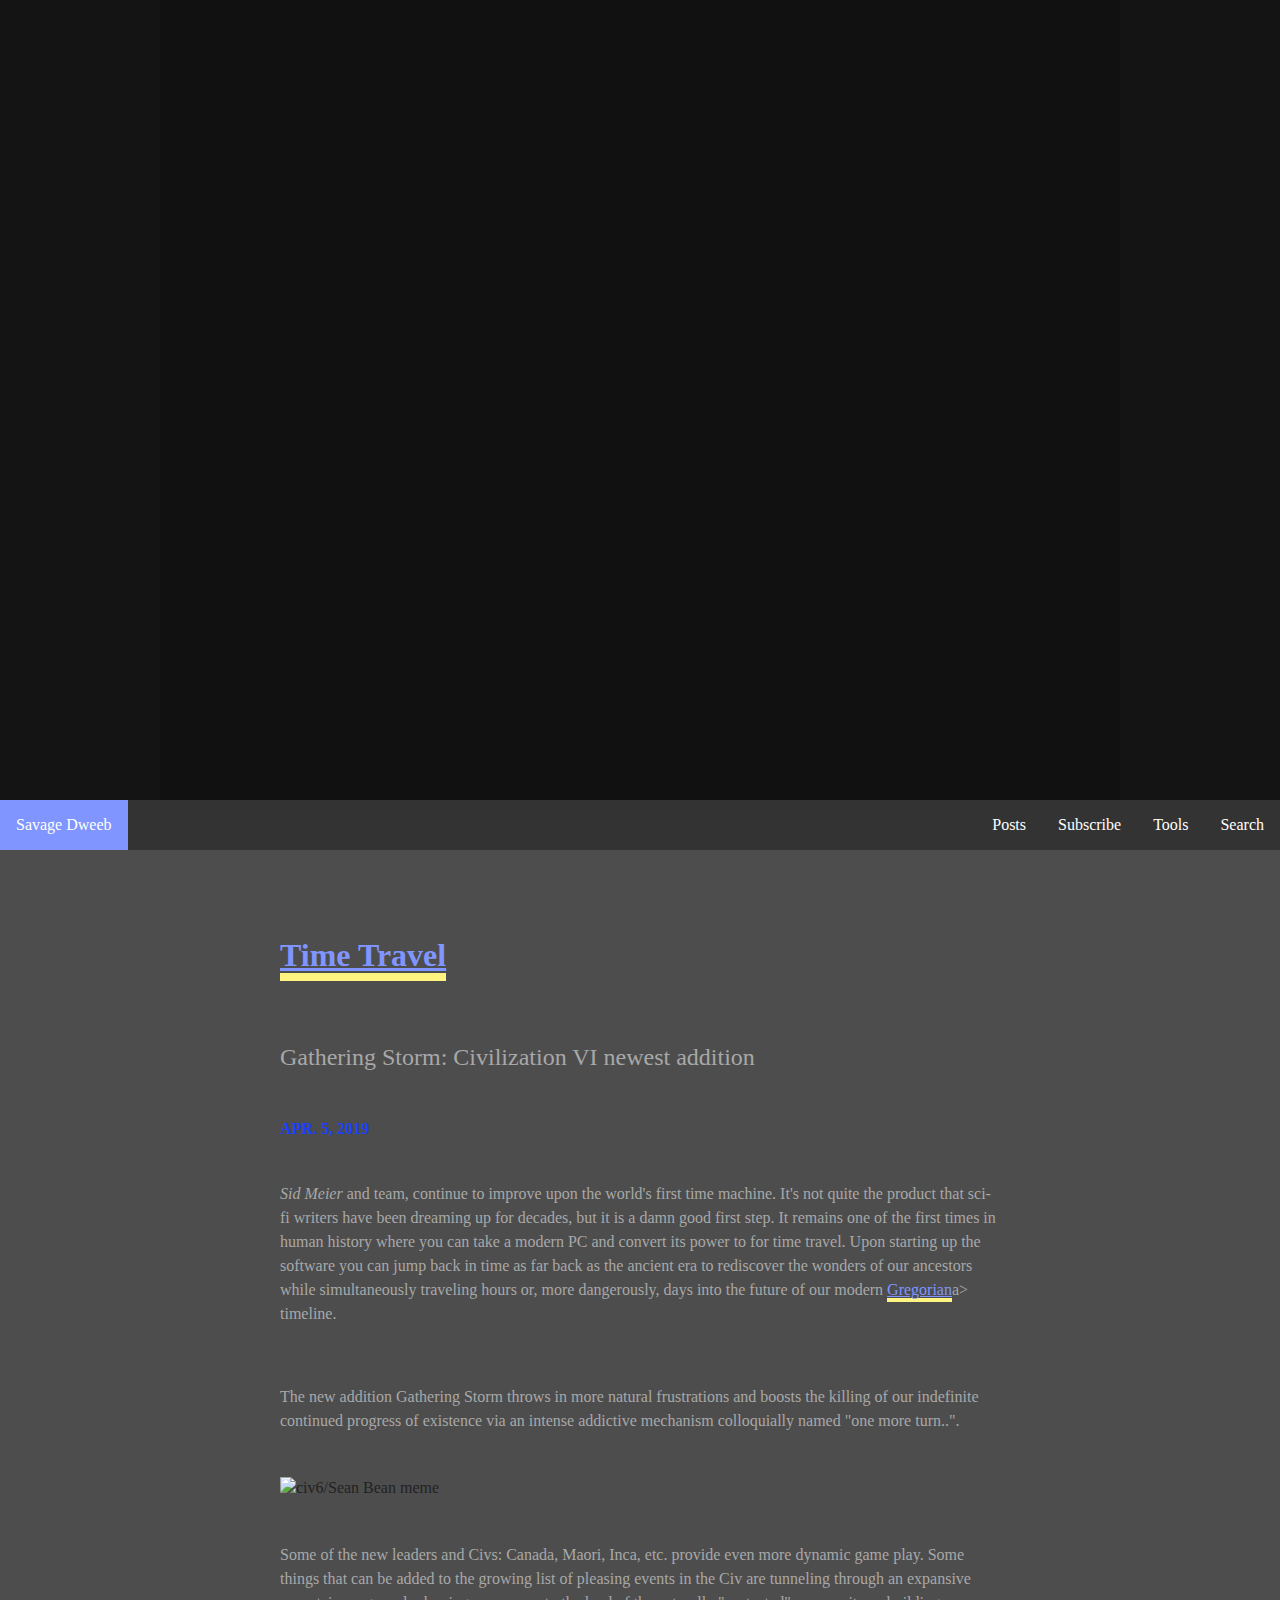
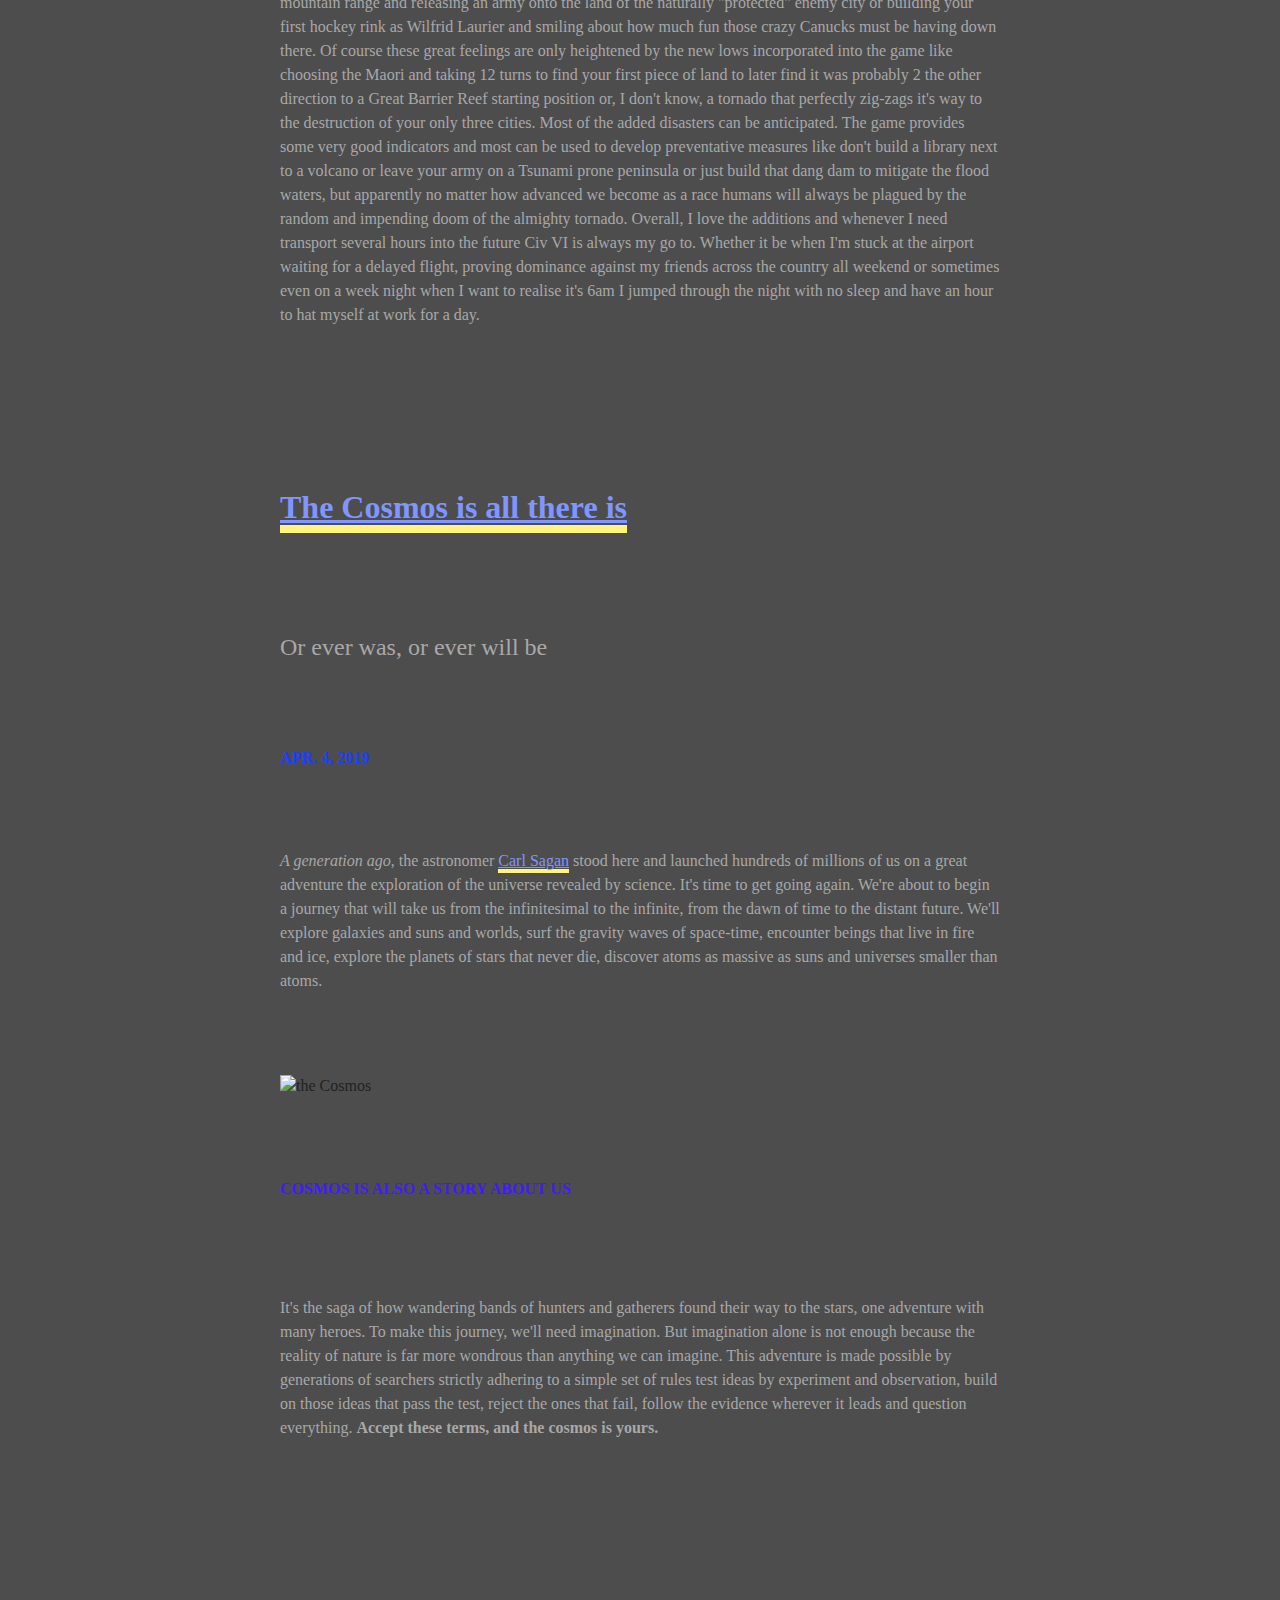
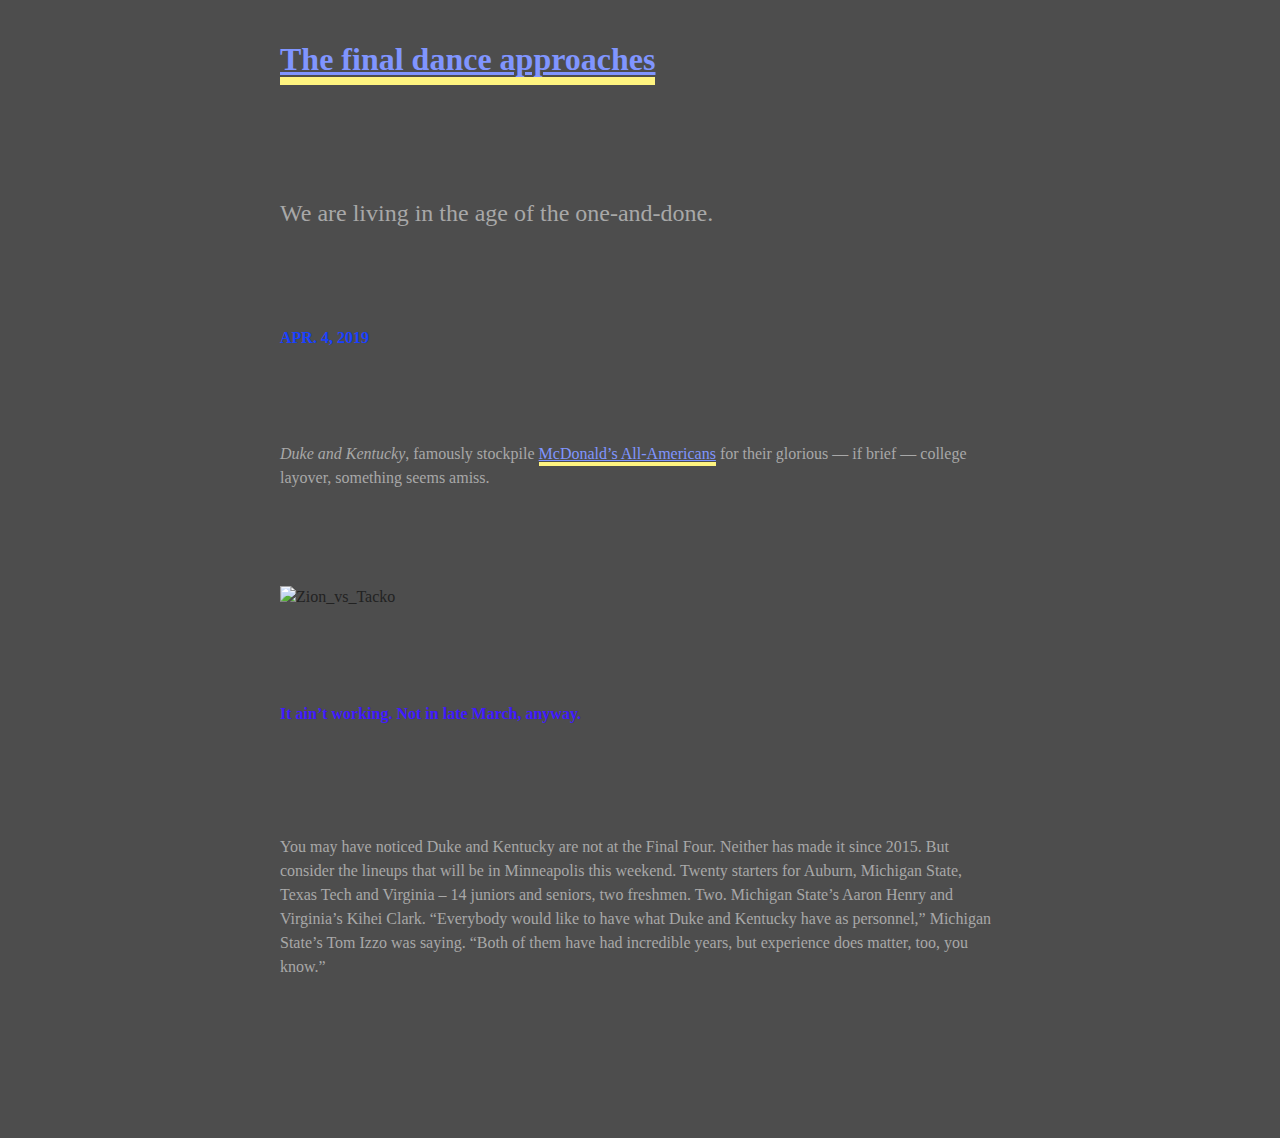
==== index.html @ dc1b2019 "configured the subscribe page a bit" ====
<!doctype html>
<html class="no-js" lang="">

<head>
  <meta charset="utf-8">
  <title>Savage Dweeb</title>
  <meta name="description" content="">
  <meta name="viewport" content="width=device-width, initial-scale=1">

  <link rel="manifest" href="site.webmanifest">
  <link rel="apple-touch-icon" href="icon.png">
  <!-- Place favicon.ico in the root directory -->
  <link rel="stylesheet" href="css/normalize.css">
  <link rel="stylesheet" href="css/main.css">


  <meta name="theme-color" content="#fafafa">
  <!-- first css grid: could later be converted to stylesheet reference -->
</head>

<body>

<div class="header">
  <!-- header image is in here -->
</div>

<div id="navbar">
  <ul>
    <li><a class="active" href="http://localhost:63342/blog/index.html?_ijt=lnn68el8rse6l0i8oo9ku7rfv8">Savage Dweeb</a></li>
    <li style="float:right" class="dropdown">
      <a href="javascript:void(0)" class="dropbtn">Search</a>
      <div class="dropdown-content">
        <label>
          <input type="text" placeholder="Search..">
        </label>
      </div>
    </li>
    <li style="float:right"><a href="http://localhost:63342/blog/404.html?_ijt=2ihmbt1nt3hv8ilvk5qpobf54l">Tools</a></li>
    <li style="float:right"><a href="http://localhost:63342/blog/subscribe.html?_ijt=du61jpvh3gceojvkk5544ej7e8">Subscribe</a></li>
    <li style="float:right" class="dropdown">
      <a href="javascript:void(0)" class="dropbtn">Posts</a>
      <div class="dropdown-content">
        <a href="http://localhost:63342/blog/index.html?_ijt=lnn68el8rse6l0i8oo9ku7rfv8 #gathering-storm">Time Travel</a>
        <a href="http://localhost:63342/blog/index.html?_ijt=lnn68el8rse6l0i8oo9ku7rfv8 #the-cosmos">The Cosmos</a>
        <a href="http://localhost:63342/blog/index.html?_ijt=lnn68el8rse6l0i8oo9ku7rfv8 #the-dance">The Dance</a>
      </div>
    </li>
  </ul>
</div>

  <!--[if IE]>
    <p class="browserupgrade">You are using an <strong>outdated</strong> browser. Please <a href="https://browsehappy.com/">upgrade your browser</a> to improve your experience and security.</p>
  <![endif]-->

  <!-- Add your site or application content here -->
  <!--<h1>Savage Dweeb</h1> -->
  <!-- first html grid -->

  <div class = "content">
    <article id="gathering-storm">
      <h1><a href="#gathering-storm">Time Travel</a></h1>
      <h2>Gathering Storm: Civilization VI newest addition</h2>
      <time datetime="04-05-2019">APR. 5, 2019</time>
      <p>
        <em>Sid Meier</em> and team, continue to improve upon the world's first time machine. It's not quite the product that sci-fi writers have been dreaming up for decades, but it is a damn good first step. It remains one of the first times in human history where you can take a modern PC and convert its power to for time travel. Upon starting up the software you can jump back in time as far back as the ancient era to rediscover the wonders of our ancestors while simultaneously traveling hours or, more dangerously, days into the future of our modern <a href="https://en.wikipedia.org/wiki/Gregorian_calendar">Gregorian</a>a> timeline.
      </p>
      <br>
      <p>
        The new addition Gathering Storm throws in more natural frustrations and boosts the killing of our indefinite continued progress of existence via an intense addictive mechanism colloquially named "one more turn..".
      </p>
      <img class="size-3" src="img/civ-6.png" alt="civ6/Sean Bean meme">
      <p>
        Some of the new leaders and Civs: Canada, Maori, Inca, etc. provide even more dynamic game play. Some things that can be added to the growing list of pleasing events in the Civ are tunneling through an expansive mountain range and releasing an army onto the land of the naturally "protected" enemy city or building your first hockey rink as Wilfrid Laurier and smiling about how much fun those crazy Canucks must be having down there. Of course these great feelings are only heightened by the new lows incorporated into the game like choosing the Maori and taking 12 turns to find your first piece of land to later find it was probably 2 the other direction to a Great Barrier Reef starting position or, I don't know, a tornado that perfectly zig-zags it's way to the destruction of your only three cities. Most of the added disasters can be anticipated. The game provides some very good indicators and most can be used to develop preventative measures like don't build a library next to a volcano or leave your army on a Tsunami prone peninsula or just build that dang dam  to mitigate the flood waters, but apparently no matter how advanced we become as a race humans will always be plagued by the random and impending doom of the almighty tornado. Overall, I love the additions and whenever I need transport several hours into the future Civ VI is always my go to. Whether it be when I'm stuck at the airport waiting for a delayed flight, proving dominance against my friends across the country all weekend or sometimes even on a week night when I want to realise it's 6am I jumped through the night with no sleep and have an hour to hat myself at work for a day.
      </p>
    </article>
    <article id="the-cosmos">
      <h1><a href="#the-cosmos">The Cosmos is all there is</a></h1>
      <h2>Or ever was, or ever will be</h2>
      <time datetime="04-03-2019">APR. 4, 2019</time>
      <p>
        <em>A generation ago</em>, the astronomer <a href="https://en.wikipedia.org/wiki/carl_sagan">Carl Sagan</a> stood here and launched hundreds of millions of us on a great adventure the exploration of the universe revealed by science. It's time to get going again. We're about to begin a journey that will take us from the infinitesimal to the infinite, from the dawn of time to the distant future. We'll explore galaxies and suns and worlds, surf the gravity waves of space-time, encounter beings that live in fire and ice, explore the planets of stars that never die, discover atoms as massive as suns and universes smaller than atoms.
      </p>
      <img class="size-4" src="img/test_cosmos.jpeg" alt="the Cosmos">
      <h3>COSMOS IS ALSO A STORY ABOUT US</h3>
      <p>It's the saga of how wandering bands of hunters and gatherers found their way to the stars, one adventure with many heroes. To make this journey, we'll need imagination. But imagination alone is not enough because the reality of nature is far more wondrous than anything we can imagine. This adventure is made possible by generations of searchers strictly adhering to a simple set of rules test ideas by experiment and observation, build on those ideas that pass the test, reject the ones that fail, follow the evidence wherever it leads and question everything. <strong>Accept these terms, and the cosmos is yours.</strong>
      </p>
      <!-- <img class="img.size-1, img.size-2, img.size-3, img.size-4 { width: 100%; }" src="img/test_cosmos.jpeg"> -->
      <!-- <p class=”debug-center”>ARTICLE1</p> -->
      <!-- rem is root em and both are multipliers. 1rem is 20px and 1em is the parent’s font-size. Had we defined our line-breaks in ems, not rems, and set h2 and p to different font-sizes, their line-breaks would differ! Therefore, consistent line-breaks use rems and inconsistent ones use ems. -->
    </article>
    <article id="the-dance">
      <h1><a href="#the-dance">The final dance approaches</a></h1>
      <h2>We are living in the age of the one-and-done.</h2>
      <time datetime="04-03-2019">APR. 4, 2019</time>
      <p>
        <em>Duke and Kentucky</em>, famously stockpile <a href="https://www.sbnation.com/college-basketball/2018/3/27/17165100/mcdonalds-all-americans-game-2018-duke-zion-williamson-rj-barrett-cameron-reddish-bol-bol">McDonald’s All-Americans</a> for their glorious — if brief — college layover, something seems amiss.
      </p>
      <img class="size-4" src="img/ziontacko.jpg" alt="Zion_vs_Tacko">
      <h3>It ain’t working. Not in late March, anyway.</h3>
      <p>You may have noticed Duke and Kentucky are not at the Final Four. Neither has made it since 2015. But consider the lineups that will be in Minneapolis this weekend. Twenty starters for Auburn, Michigan State, Texas Tech and Virginia – 14 juniors and seniors, two freshmen. Two. Michigan State’s Aaron Henry and Virginia’s Kihei Clark.
        “Everybody would like to have what Duke and Kentucky have as personnel,” Michigan State’s Tom Izzo was saying. “Both of them have had incredible years, but experience does matter, too, you know.”
      </p>
    </article>
  </div>
  <script src="js/vendor/modernizr-3.7.1.min.js"></script>
  <!-- <script src="https://code.jquery.com/jquery-3.3.1.min.js" integrity="sha256-FgpCb/KJQlLNfOu91ta32o/NMZxltwRo8QtmkMRdAu8=" crossorigin="anonymous"></script> -->
  <script>window.jQuery || document.write('<script src="js/vendor/jquery-3.3.1.min.js"><\/script>')</script>
  <script src="js/plugins.js"></script>
  <script src="js/main.js"></script>

  <!-- Google Analytics: change UA-XXXXX-Y to be your site's ID. -->
  <script>
    window.ga = function () { ga.q.push(arguments) }; ga.q = []; ga.l = +new Date;
    ga('create', 'UA-XXXXX-Y', 'auto'); ga('set','transport','beacon'); ga('send', 'pageview')
  </script>
  <!-- <script src="https://www.google-analytics.com/analytics.js" async defer></script> -->
</body>

</html>
---- css/main.css ----
/*! HTML5 Boilerplate v7.1.0 | MIT License | https://html5boilerplate.com/ */

/* main.css 1.0.0 | MIT License | https://github.com/h5bp/main.css#readme */
/*
 * What follows is the result of much research on cross-browser styling.
 * Credit left inline and big thanks to Nicolas Gallagher, Jonathan Neal,
 * Kroc Camen, and the H5BP dev community and team.
 */

 
/* ==========================================================================
   Base styles: opinionated defaults
   ========================================================================== */

   html {
    color: #222;
    font-size: 1em;
    line-height: 1.4;
}

/*
 * Remove text-shadow in selection highlight:
 * https://twitter.com/miketaylr/status/12228805301
 *
 * Vendor-prefixed and regular ::selection selectors cannot be combined:
 * https://stackoverflow.com/a/16982510/7133471
 *
 * Customize the background color to match your design.
 */

::-moz-selection {
    background: #b3d4fc;
    text-shadow: none;
}

::selection {
    background: #b3d4fc;
    text-shadow: none;
}

/*
 * A better looking default horizontal rule
 */

hr {
    display: block;
    height: 1px;
    border: 0;
    border-top: 1px solid #ccc;
    margin: 1em 0;
    padding: 0;
}

/*
 * Remove the gap between audio, canvas, iframes,
 * images, videos and the bottom of their containers:
 * https://github.com/h5bp/html5-boilerplate/issues/440
 */

audio,
canvas,
iframe,
img,
svg,
video {
    vertical-align: middle;
}

/*
 * Remove default fieldset styles.
 */

fieldset {
    border: 0;
    margin: 0;
    padding: 0;
}

/*
 * Allow only vertical resizing of textareas.
 */

textarea {
    resize: vertical;
}

/* ==========================================================================
   Browser Upgrade Prompt
   ========================================================================== */

.browserupgrade {
    margin: 0.2em 0;
    background: #ccc;
    color: #000;
    padding: 0.2em 0;
}




 /* ==========================================================================
   Author's custom styles
   ========================================================================== */
html, body {
  background-color: hsl(0, 0%, 30%); /* dark gray */
}
article {
  display: grid;
  padding: 0.5in 0;
  height: 11in; /* temp fix */
  grid-template-columns: 1fr 0.5in [start] 7.5in [end] 0.5in 1fr
}
@media (max-width: 8.5in) {
  article {
    grid-template-columns:
      1fr 5% [start] 15% 60% 15%[end] 5% 1fr;
    background: linear-gradient(hsl(55, 100%, 96%), white 6.83em);
  }
}
article * { grid-column: start / end; }
.debug-center {
  display:         flex;
  justify-content: center;
  align-items:     center;
}
h1   { font: 700 2.0rem/1.2 …; color: hsl(000, 000%, 66%); }
h2   { font: 400 1.5rem/1.2 …; color: hsl(000, 000%, 66%); }
time { font: 700 1.0rem/1.2 …; color: hsl(230, 100%, 55%); }
h3   { font: 700 1.0rem/1.2 …; color: hsl(250, 100%, 55%); }
p    { font: 400 1.0rem/1.5 …; color: hsl(000, 000%, 66%); }
a    { color: hsl(230, 100%, 75%); box-shadow: 0 0.25em hsl(55, 100%, 75%); }
/*-------------------------------------------------------------------------
   Nav bar
 --------------------------------------------------------------------------*/

/* The hero image */
.header {

  /* Use "linear-gradient" to add a darken background effect to the image (photographer.jpg). This will make the text easier to read */
  background-image: linear-gradient(rgba(0, 0, 0, 0.15), rgba(0, 0, 0, 0.15)), url(../img/supercover.jpg);

  /* Position and center the image to scale nicely on all screens */
  background-position: center;
  background-repeat: no-repeat;
  background-size: 75% 50em;
  position: relative;
  padding: 25em;
  background-color: hsl(0, 000%, 008%);
}

#navbar ul {
  list-style-type: none;
  margin: 0;
  padding: 0;
  overflow: hidden;
  background-color: #333;
}

#navbar li {
  float: left;
}

#navbar li a, .dropbtn {
  display: inline-block;
  color: white;
  text-align: center;
  padding: 14px 16px;
  text-decoration: none;
}

#navbar li a:hover, .dropdown:hover .dropbtn {
  background-color: black;
}

#navbar li.dropdown {
  display: inline-block;
}

#navbar .dropdown-content {
  display: none;
  position: absolute;
  background-color: hsl(230, 100%, 75%);
  min-width: 160px;
  box-shadow: 8px 16px rgba(0,0,0,0.2);
  z-index: 1;
}

#navbar .dropdown-content a {
  color: black;
  padding: 12px 16px;
  text-decoration: none;
  display: block;
  text-align: left;
}

#navbar .dropdown-content a:hover {background-color: hsl(55, 100%, 75%)}

#navbar .dropdown:hover .dropdown-content {
  display: block;
}

/* Style the search box inside the navigation bar */
#navbar input[type=text] {
  float: right;
  padding: 6px;
  border: none;
  margin-top: 8px;
  margin-right: 16px;
  font-size: 17px;
}

/* When the screen is less than 600px wide, stack the links and the search field vertically instead of horizontally */
@media screen and (max-width: 600px) {
  #navbar a, #navbar input[type=text] {
    float: none;
    display: block;
    text-align: left;
    width: 100%;
    margin: 0;
    padding: 14px;
  }
  #navbar input[type=text] {
    border: 1px solid #ccc;
  }
}

.content {
  padding: 16px;
}

.sticky {
  position: fixed;
  top: 0;
  width: 100%;
}

.sticky + .content {
  padding-top: 60px;
}

.active {
  background-color: hsl(230, 100%, 75%);
  color: white;
}






 /* ==========================================================================
   Helper classes
   ========================================================================== */

/*
 * Hide visually and from screen readers
 */

 .hidden {
  display: none !important;
}

/*
* Hide only visually, but have it available for screen readers:
* https://snook.ca/archives/html_and_css/hiding-content-for-accessibility
*
* 1. For long content, line feeds are not interpreted as spaces and small width
*    causes content to wrap 1 word per line:
*    https://medium.com/@jessebeach/beware-smushed-off-screen-accessible-text-5952a4c2cbfe
*/

.visuallyhidden {
  border: 0;
  clip: rect(0 0 0 0);
  height: 1px;
  margin: -1px;
  overflow: hidden;
  padding: 0;
  position: absolute;
  width: 1px;
  white-space: nowrap; /* 1 */
}

/*
* Extends the .visuallyhidden class to allow the element
* to be focusable when navigated to via the keyboard:
* https://www.drupal.org/node/897638
*/

.visuallyhidden.focusable:active,
.visuallyhidden.focusable:focus {
  clip: auto;
  height: auto;
  margin: 0;
  overflow: visible;
  position: static;
  width: auto;
  white-space: inherit;
}

/*
* Hide visually and from screen readers, but maintain layout
*/

.invisible {
  visibility: hidden;
}

/*
* Clearfix: contain floats
*
* For modern browsers
* 1. The space content is one way to avoid an Opera bug when the
*    `contenteditable` attribute is included anywhere else in the document.
*    Otherwise it causes space to appear at the top and bottom of elements
*    that receive the `clearfix` class.
* 2. The use of `table` rather than `block` is only necessary if using
*    `:before` to contain the top-margins of child elements.
*/

.clearfix:before,
.clearfix:after {
  content: " "; /* 1 */
  display: table; /* 2 */
}

.clearfix:after {
  clear: both;
}

 
/* ==========================================================================
   EXAMPLE Media Queries for Responsive Design.
   These examples override the primary ('mobile first') styles.
   Modify as content requires.
   ========================================================================== */

   @media only screen and (min-width: 35em) {
    /* Style adjustments for viewports that meet the condition */
}

@media print,
       (-webkit-min-device-pixel-ratio: 1.25),
       (min-resolution: 1.25dppx),
       (min-resolution: 120dpi) {
    /* Style adjustments for high resolution devices */
}

 
/* ==========================================================================
   Print styles.
   Inlined to avoid the additional HTTP request:
   https://www.phpied.com/delay-loading-your-print-css/
   ========================================================================== */

   @media print {
    *,
    *:before,
    *:after {
        background: transparent !important;
        color: #000 !important; /* Black prints faster */
        -webkit-box-shadow: none !important;
        box-shadow: none !important;
        text-shadow: none !important;
    }

    a,
    a:visited {
        text-decoration: underline;
    }

    a[href]:after {
        content: " (" attr(href) ")";
    }

    abbr[title]:after {
        content: " (" attr(title) ")";
    }

    /*
     * Don't show links that are fragment identifiers,
     * or use the `javascript:` pseudo protocol
     */

    a[href^="#"]:after,
    a[href^="javascript:"]:after {
        content: "";
    }

    pre {
        white-space: pre-wrap !important;
    }
    pre,
    blockquote {
        border: 1px solid #999;
        page-break-inside: avoid;
    }

    /*
     * Printing Tables:
     * http://css-discuss.incutio.com/wiki/Printing_Tables
     */

    thead {
        display: table-header-group;
    }

    tr,
    img {
        page-break-inside: avoid;
    }

    p,
    h2,
    h3 {
        orphans: 3;
        widows: 3;
    }

    h2,
    h3 {
        page-break-after: avoid;
    }
}
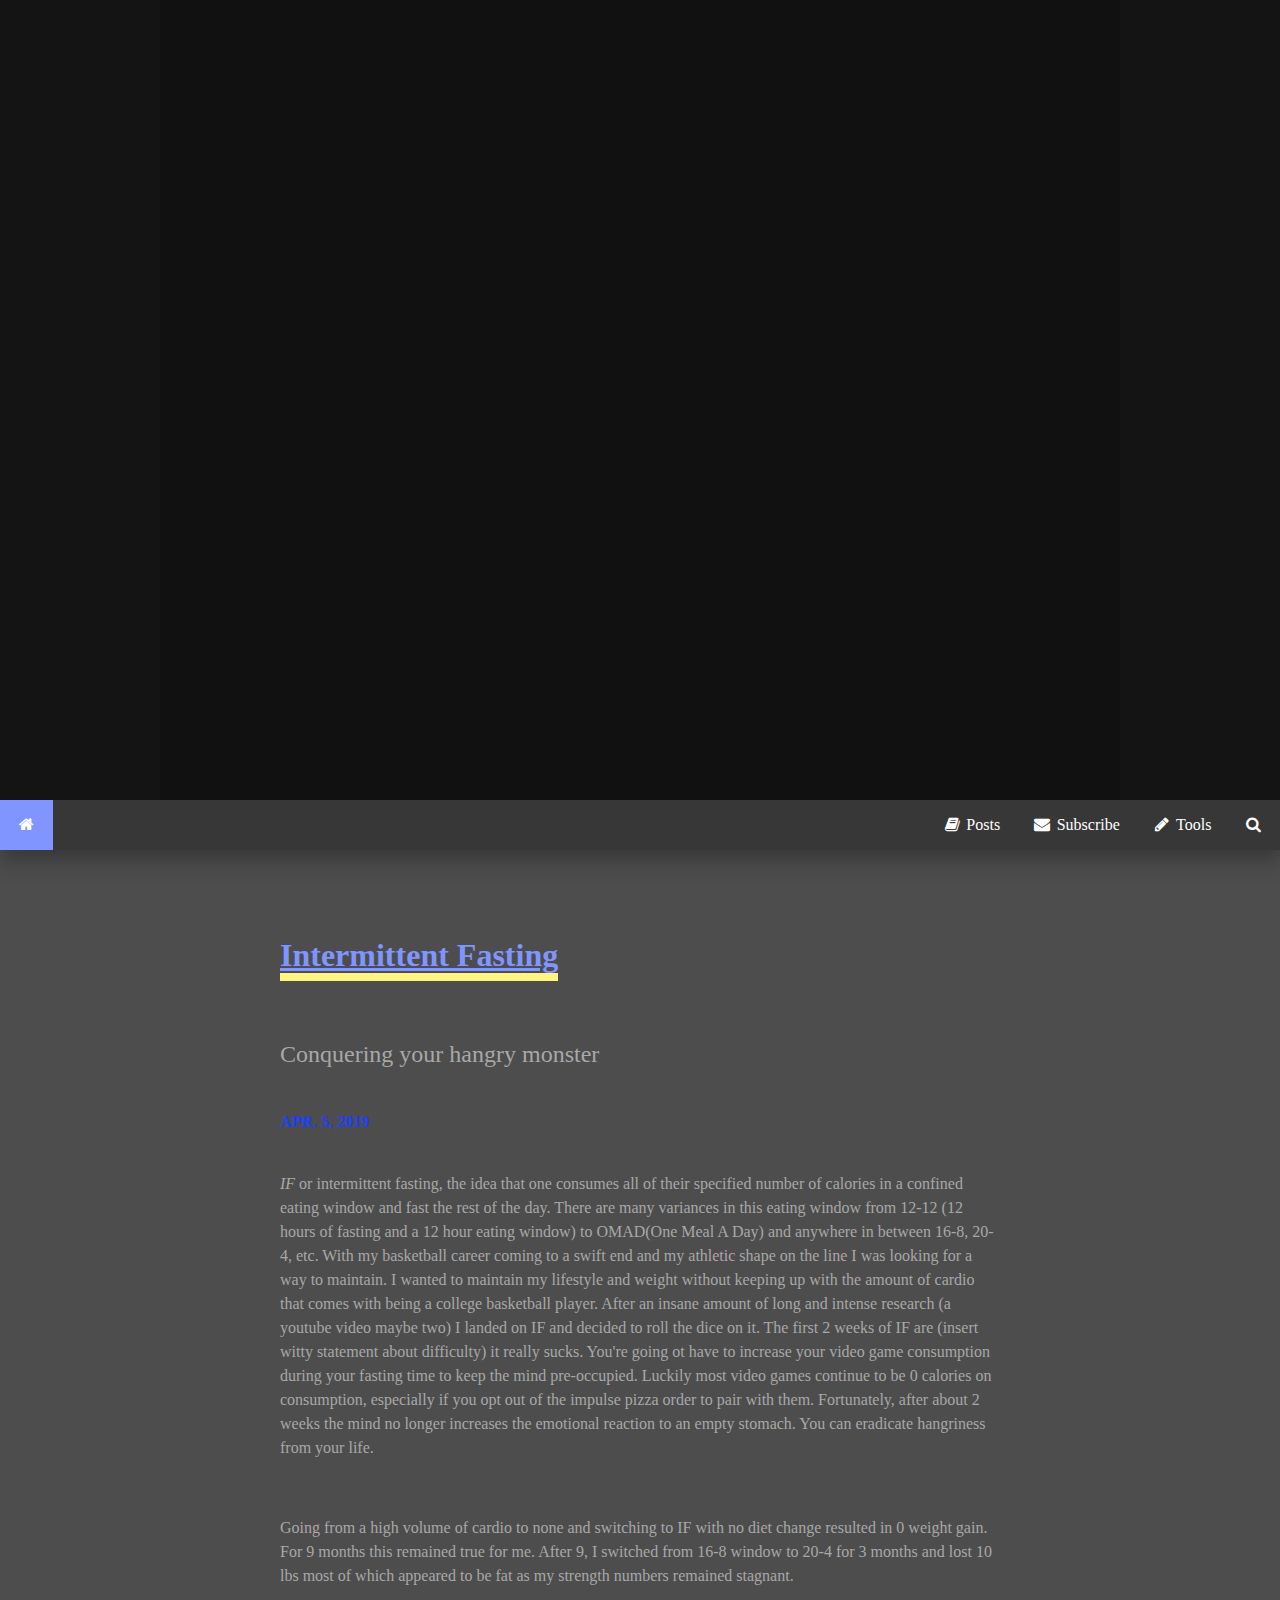
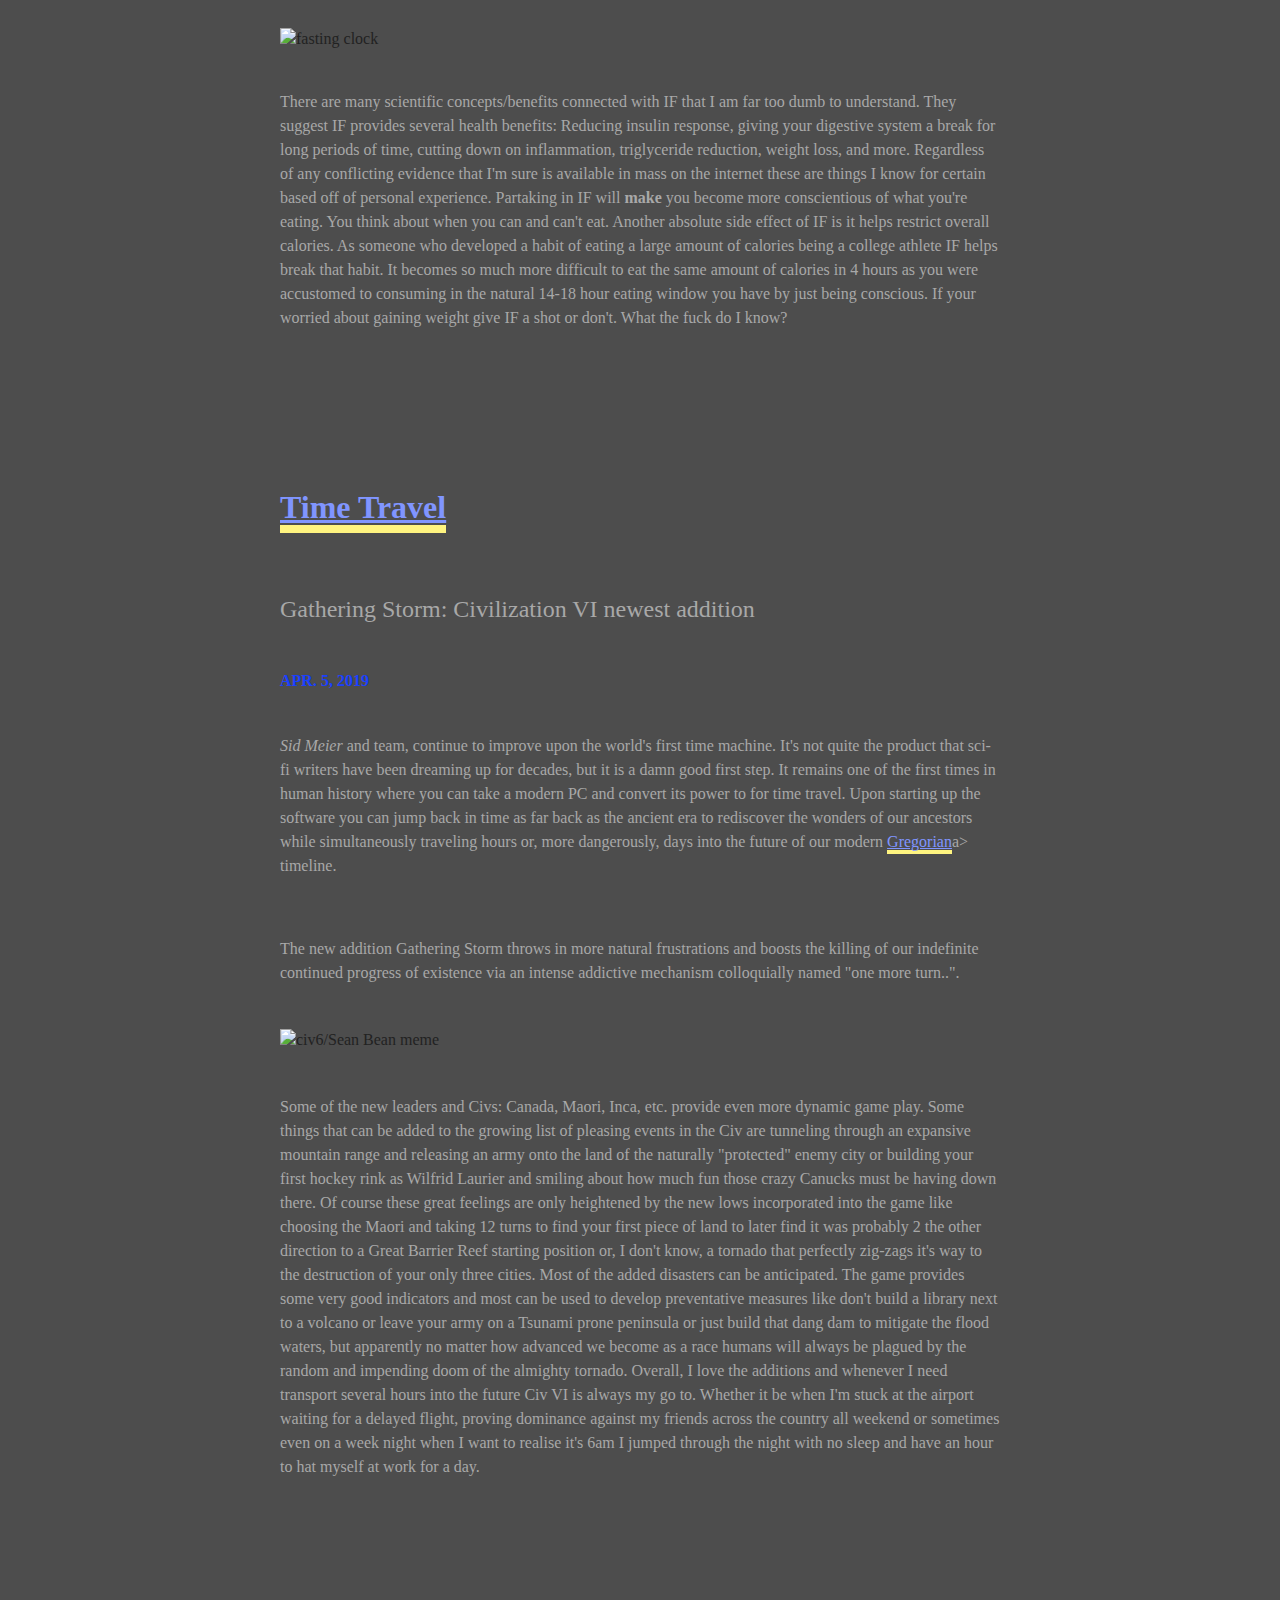
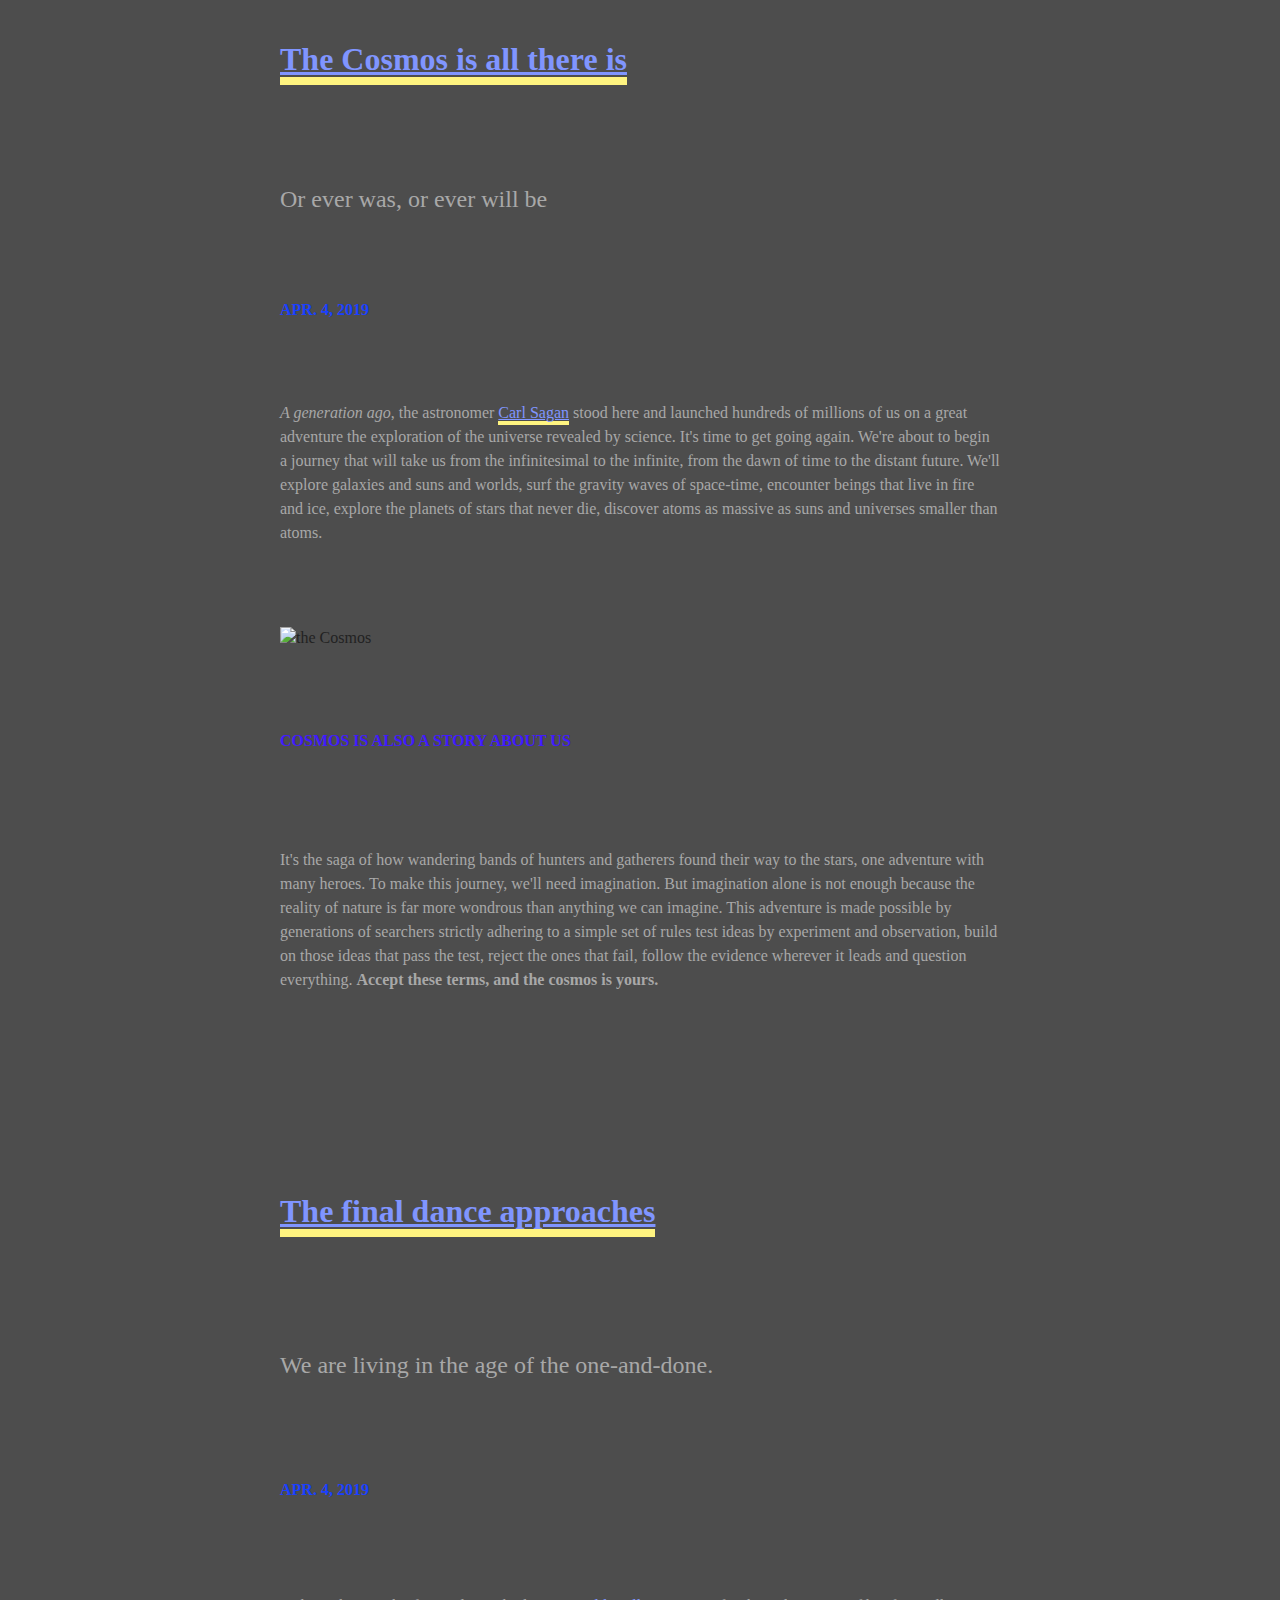
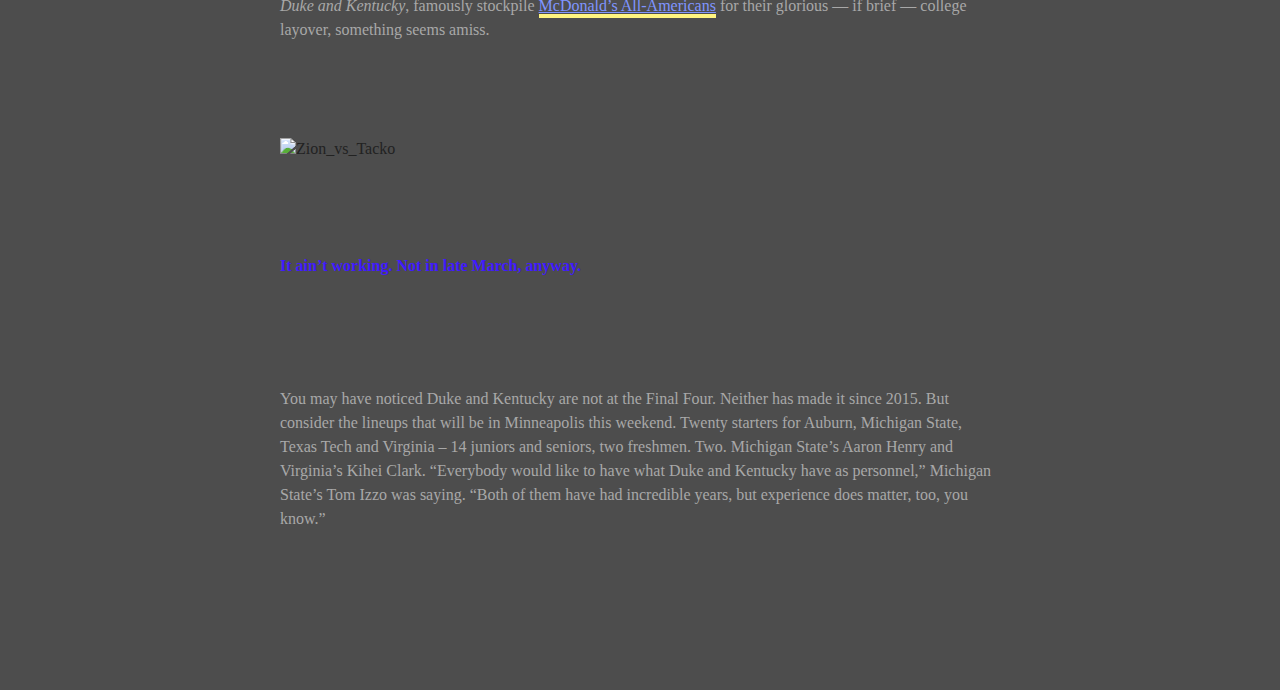
==== commit fa5c00de: "Added fasting article and made tweaks here and there. (taskbar opaque, go to top button)" ====
--- a/index.html
+++ b/index.html
@@ -12,42 +12,45 @@
   <!-- Place favicon.ico in the root directory -->
   <link rel="stylesheet" href="css/normalize.css">
   <link rel="stylesheet" href="css/main.css">
+  <link rel="stylesheet" href="https://cdnjs.cloudflare.com/ajax/libs/font-awesome/4.7.0/css/font-awesome.min.css">
 
 
   <meta name="theme-color" content="#fafafa">
   <!-- first css grid: could later be converted to stylesheet reference -->
 </head>
+<header>
+
+  <div class="header">
+    <!-- header image is in here -->
+  </div>
+
+  <div id="navbar">
+    <ul>
+      <li><a class="active" href="http://localhost:63342/blog/index.html?_ijt=lnn68el8rse6l0i8oo9ku7rfv8"><i class="fa fa-fw fa-home"></i></a></li>
+      <li style="float:right" class="dropdown">
+        <a href="javascript:void(0)" class="dropbtn"><i class="fa fa-fw fa-search"></i> </a>
+        <div class="dropdown-content">
+          <label>
+            <input type="text" placeholder="Search..">
+          </label>
+        </div>
+      </li>
+      <li style="float:right"><a href="http://localhost:63342/blog/404.html?_ijt=2ihmbt1nt3hv8ilvk5qpobf54l"><i class="fa fa-pencil fa-fw"></i> Tools</a></li>
+      <li style="float:right"><a href="http://localhost:63342/blog/subscribe.html?_ijt=du61jpvh3gceojvkk5544ej7e8"><i class="fa fa-fw fa-envelope"></i> Subscribe</a></li>
+      <li style="float:right" class="dropdown">
+        <a href="javascript:void(0)" class="dropbtn"><i class="fa fa-book fa-fw"></i> Posts</a>
+        <div class="dropdown-content">
+          <a href="http://localhost:63342/blog/index.html?_ijt=lnn68el8rse6l0i8oo9ku7rfv8 #if">IF</a>
+          <a href="http://localhost:63342/blog/index.html?_ijt=lnn68el8rse6l0i8oo9ku7rfv8 #gathering-storm">Time Travel</a>
+          <a href="http://localhost:63342/blog/index.html?_ijt=lnn68el8rse6l0i8oo9ku7rfv8 #the-cosmos">The Cosmos</a>
+          <a href="http://localhost:63342/blog/index.html?_ijt=lnn68el8rse6l0i8oo9ku7rfv8 #the-dance">The Dance</a>
+        </div>
+      </li>
+    </ul>
+  </div>
+</header>
 
 <body>
-
-<div class="header">
-  <!-- header image is in here -->
-</div>
-
-<div id="navbar">
-  <ul>
-    <li><a class="active" href="http://localhost:63342/blog/index.html?_ijt=lnn68el8rse6l0i8oo9ku7rfv8">Savage Dweeb</a></li>
-    <li style="float:right" class="dropdown">
-      <a href="javascript:void(0)" class="dropbtn">Search</a>
-      <div class="dropdown-content">
-        <label>
-          <input type="text" placeholder="Search..">
-        </label>
-      </div>
-    </li>
-    <li style="float:right"><a href="http://localhost:63342/blog/404.html?_ijt=2ihmbt1nt3hv8ilvk5qpobf54l">Tools</a></li>
-    <li style="float:right"><a href="http://localhost:63342/blog/subscribe.html?_ijt=du61jpvh3gceojvkk5544ej7e8">Subscribe</a></li>
-    <li style="float:right" class="dropdown">
-      <a href="javascript:void(0)" class="dropbtn">Posts</a>
-      <div class="dropdown-content">
-        <a href="http://localhost:63342/blog/index.html?_ijt=lnn68el8rse6l0i8oo9ku7rfv8 #gathering-storm">Time Travel</a>
-        <a href="http://localhost:63342/blog/index.html?_ijt=lnn68el8rse6l0i8oo9ku7rfv8 #the-cosmos">The Cosmos</a>
-        <a href="http://localhost:63342/blog/index.html?_ijt=lnn68el8rse6l0i8oo9ku7rfv8 #the-dance">The Dance</a>
-      </div>
-    </li>
-  </ul>
-</div>
-
   <!--[if IE]>
     <p class="browserupgrade">You are using an <strong>outdated</strong> browser. Please <a href="https://browsehappy.com/">upgrade your browser</a> to improve your experience and security.</p>
   <![endif]-->
@@ -57,6 +60,22 @@
   <!-- first html grid -->
 
   <div class = "content">
+    <article id="if">
+      <h1><a href="#if">Intermittent Fasting</a></h1>
+      <h2>Conquering your hangry monster</h2>
+      <time datetime="04-05-2019">APR. 5, 2019</time>
+      <p>
+        <em>IF</em> or intermittent fasting, the idea that one consumes all of their specified number of calories in a confined eating window and fast the rest of the day. There are many variances in this eating window from 12-12 (12 hours of fasting and a 12 hour eating window) to OMAD(One Meal A Day) and anywhere in between 16-8, 20-4, etc. With my basketball career coming to a swift end and my athletic shape on the line I was looking for a way to maintain. I wanted to maintain my lifestyle and weight without keeping up with the amount of cardio that comes with being a college basketball player. After an insane amount of long and intense research (a youtube video maybe two) I landed on IF and decided to roll the dice on it. The first 2 weeks of IF are (insert witty statement about difficulty) it really sucks. You're going ot have to increase your video game consumption during your fasting time to keep the mind pre-occupied. Luckily most video games continue to be 0 calories on consumption, especially if you opt out of the impulse pizza order to pair with them. Fortunately, after about 2 weeks the mind no longer increases the emotional reaction to an empty stomach. You can eradicate hangriness from your life.
+      </p>
+      <br>
+      <p>
+         Going from a high volume of cardio to none and switching to IF with no diet change resulted in 0 weight gain. For 9 months this remained true for me. After 9, I switched from 16-8 window to 20-4 for 3 months and lost 10 lbs most of which appeared to be fat as my strength numbers remained stagnant.
+      </p>
+      <img class="size-4" src="img/fasting_clock.png" alt="fasting clock">
+      <p>
+        There are many scientific concepts/benefits connected with IF that I am far too dumb to understand. They suggest IF provides several health benefits: Reducing insulin response, giving your digestive system a break for long periods of time, cutting down on inflammation, triglyceride reduction, weight loss, and more. Regardless of any conflicting evidence that I'm sure is available in mass on the internet these are things I know for certain based off of personal experience. Partaking in IF will <strong>make</strong> you become more conscientious of what you're eating. You think about when you can and can't eat. Another absolute side effect of IF is it helps restrict overall calories. As someone who developed a habit of eating a large amount of calories being a college athlete IF helps break that habit. It becomes so much more difficult to eat the same amount of calories in 4 hours as you were accustomed to consuming in the natural 14-18 hour eating window you have by just being conscious. If your worried about gaining weight give IF a shot or don't. What the fuck do I know?
+      </p>
+    </article>
     <article id="gathering-storm">
       <h1><a href="#gathering-storm">Time Travel</a></h1>
       <h2>Gathering Storm: Civilization VI newest addition</h2>
@@ -108,12 +127,14 @@
   <script src="js/plugins.js"></script>
   <script src="js/main.js"></script>
 
+
   <!-- Google Analytics: change UA-XXXXX-Y to be your site's ID. -->
   <script>
     window.ga = function () { ga.q.push(arguments) }; ga.q = []; ga.l = +new Date;
     ga('create', 'UA-XXXXX-Y', 'auto'); ga('set','transport','beacon'); ga('send', 'pageview')
   </script>
   <!-- <script src="https://www.google-analytics.com/analytics.js" async defer></script> -->
+  <button onclick="topFunction()" id="myBtn" title="Go to top">Top</button>
 </body>
 
 </html>
--- a/css/main.css
+++ b/css/main.css
@@ -153,7 +153,8 @@
   margin: 0;
   padding: 0;
   overflow: hidden;
-  background-color: #333;
+  background: rgba(50,50,50,.8);
+  box-shadow: 0 10px 20px rgba(50,50,50,.8);
 }
 
 #navbar li {
@@ -244,7 +245,25 @@
 }
 
 
-
+#myBtn {
+  display: none; /* Hidden by default */
+  position: fixed; /* Fixed/sticky position */
+  bottom: 20px; /* Place the button at the bottom of the page */
+  right: 30px; /* Place the button 30px from the right */
+  z-index: 99; /* Make sure it does not overlap */
+  border: none; /* Remove borders */
+  outline: none; /* Remove outline */
+  background-color: red; /* Set a background color */
+  color: white; /* Text color */
+  cursor: pointer; /* Add a mouse pointer on hover */
+  padding: 15px; /* Some padding */
+  border-radius: 10px; /* Rounded corners */
+  font-size: 18px; /* Increase font size */
+}
+
+#myBtn:hover {
+  background-color: #555; /* Add a dark-grey background on hover */
+}
 
 
 
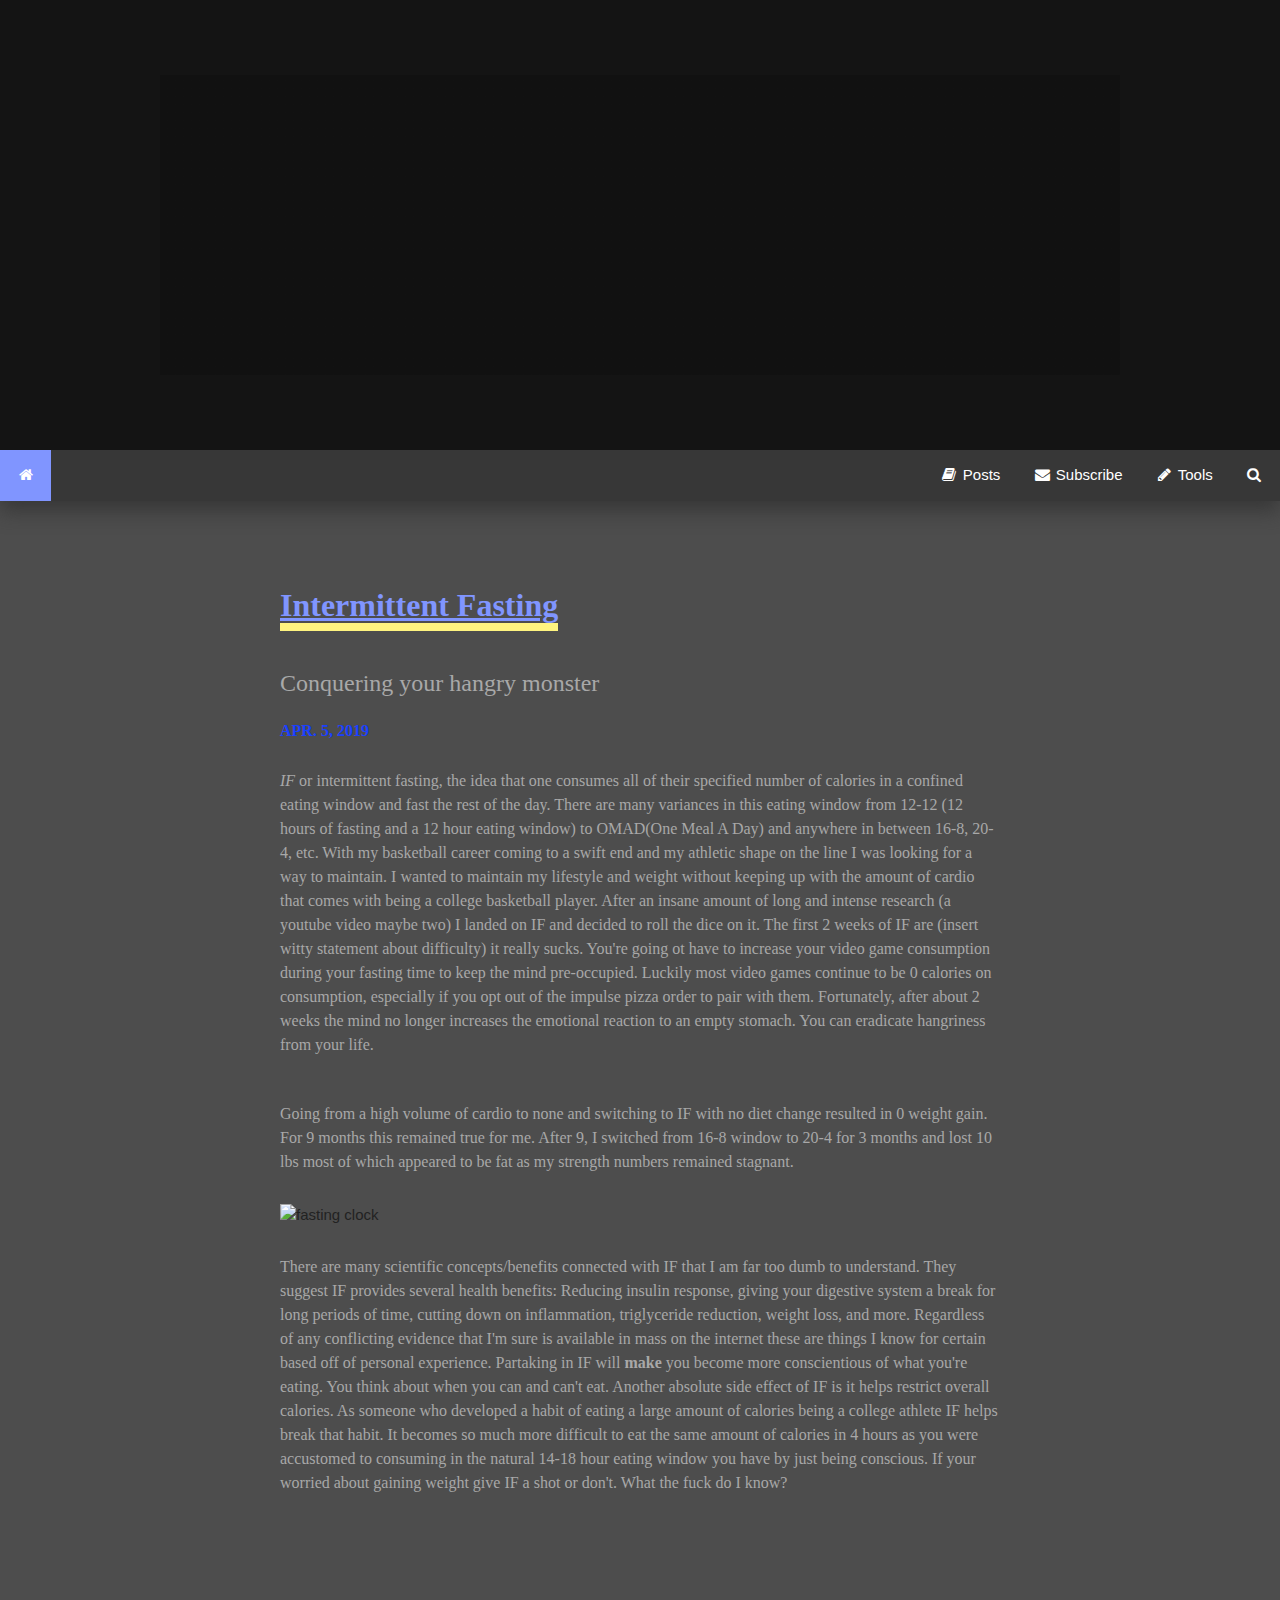
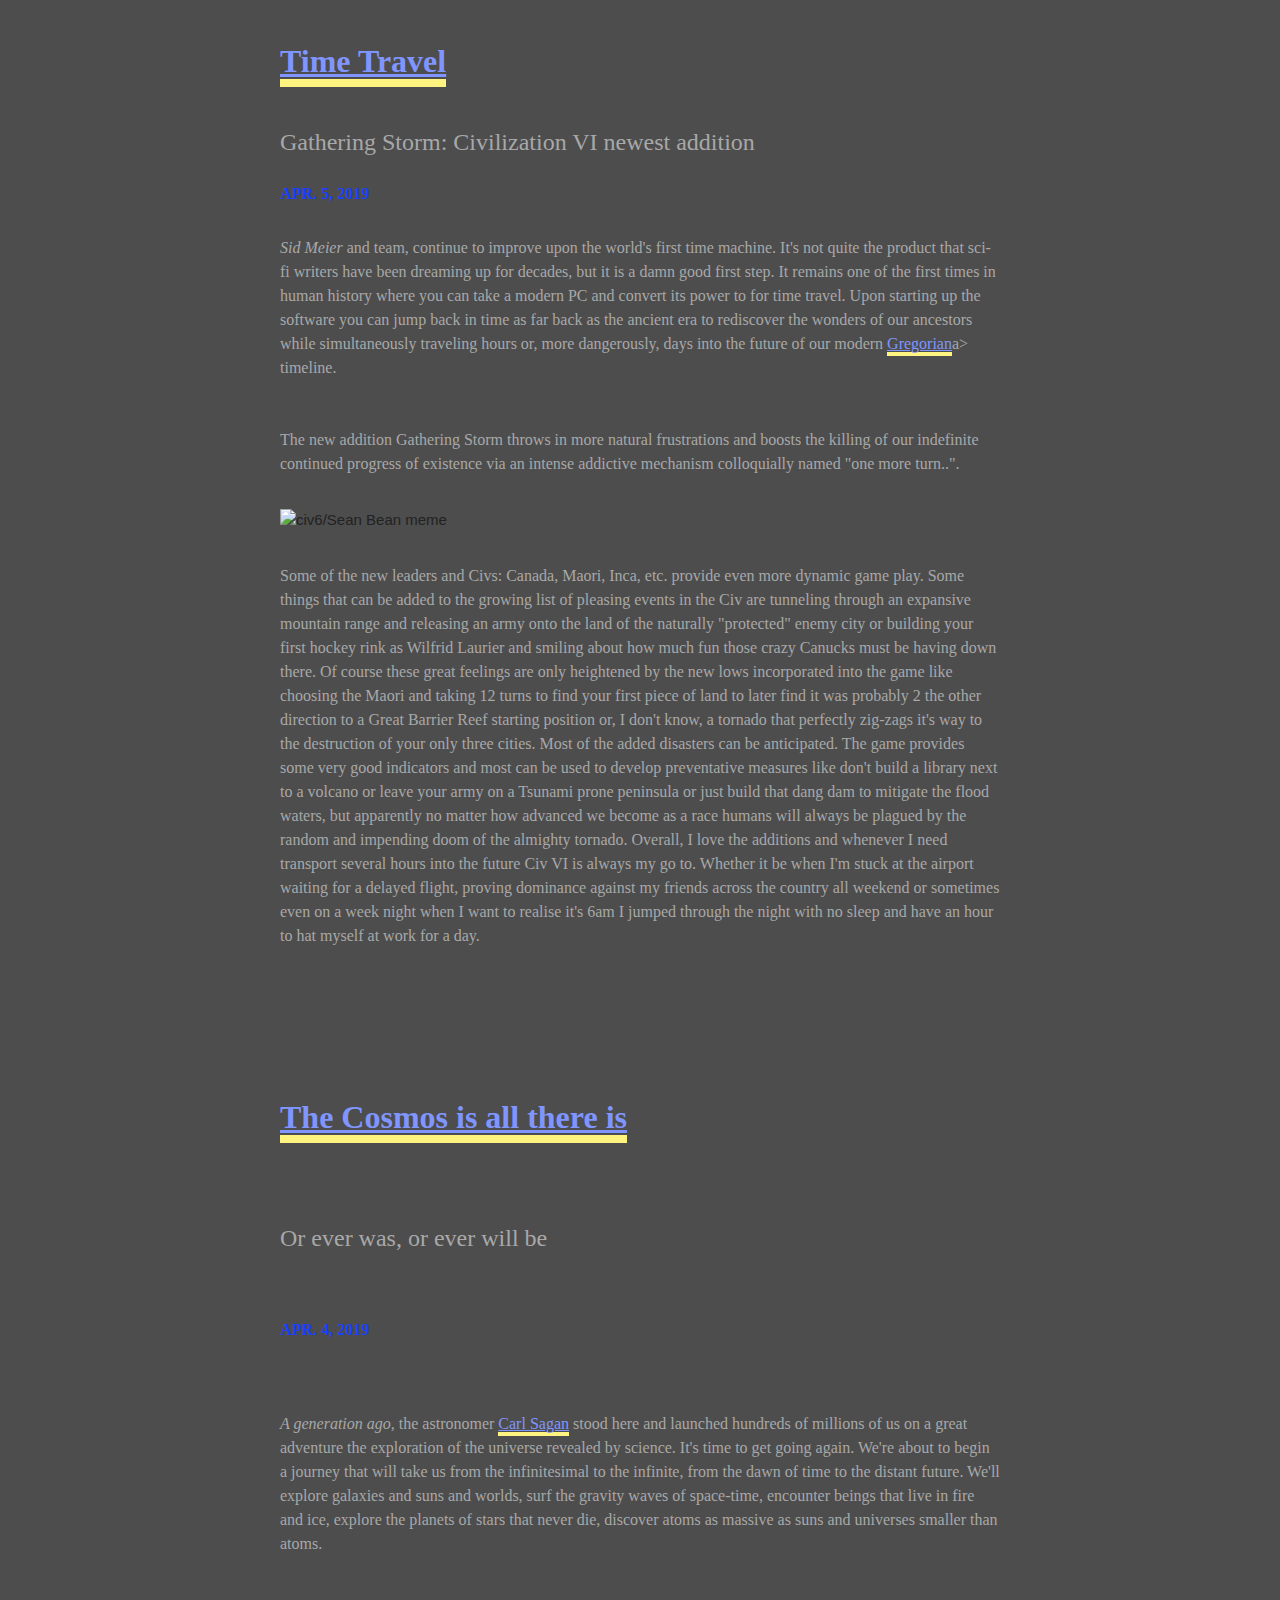
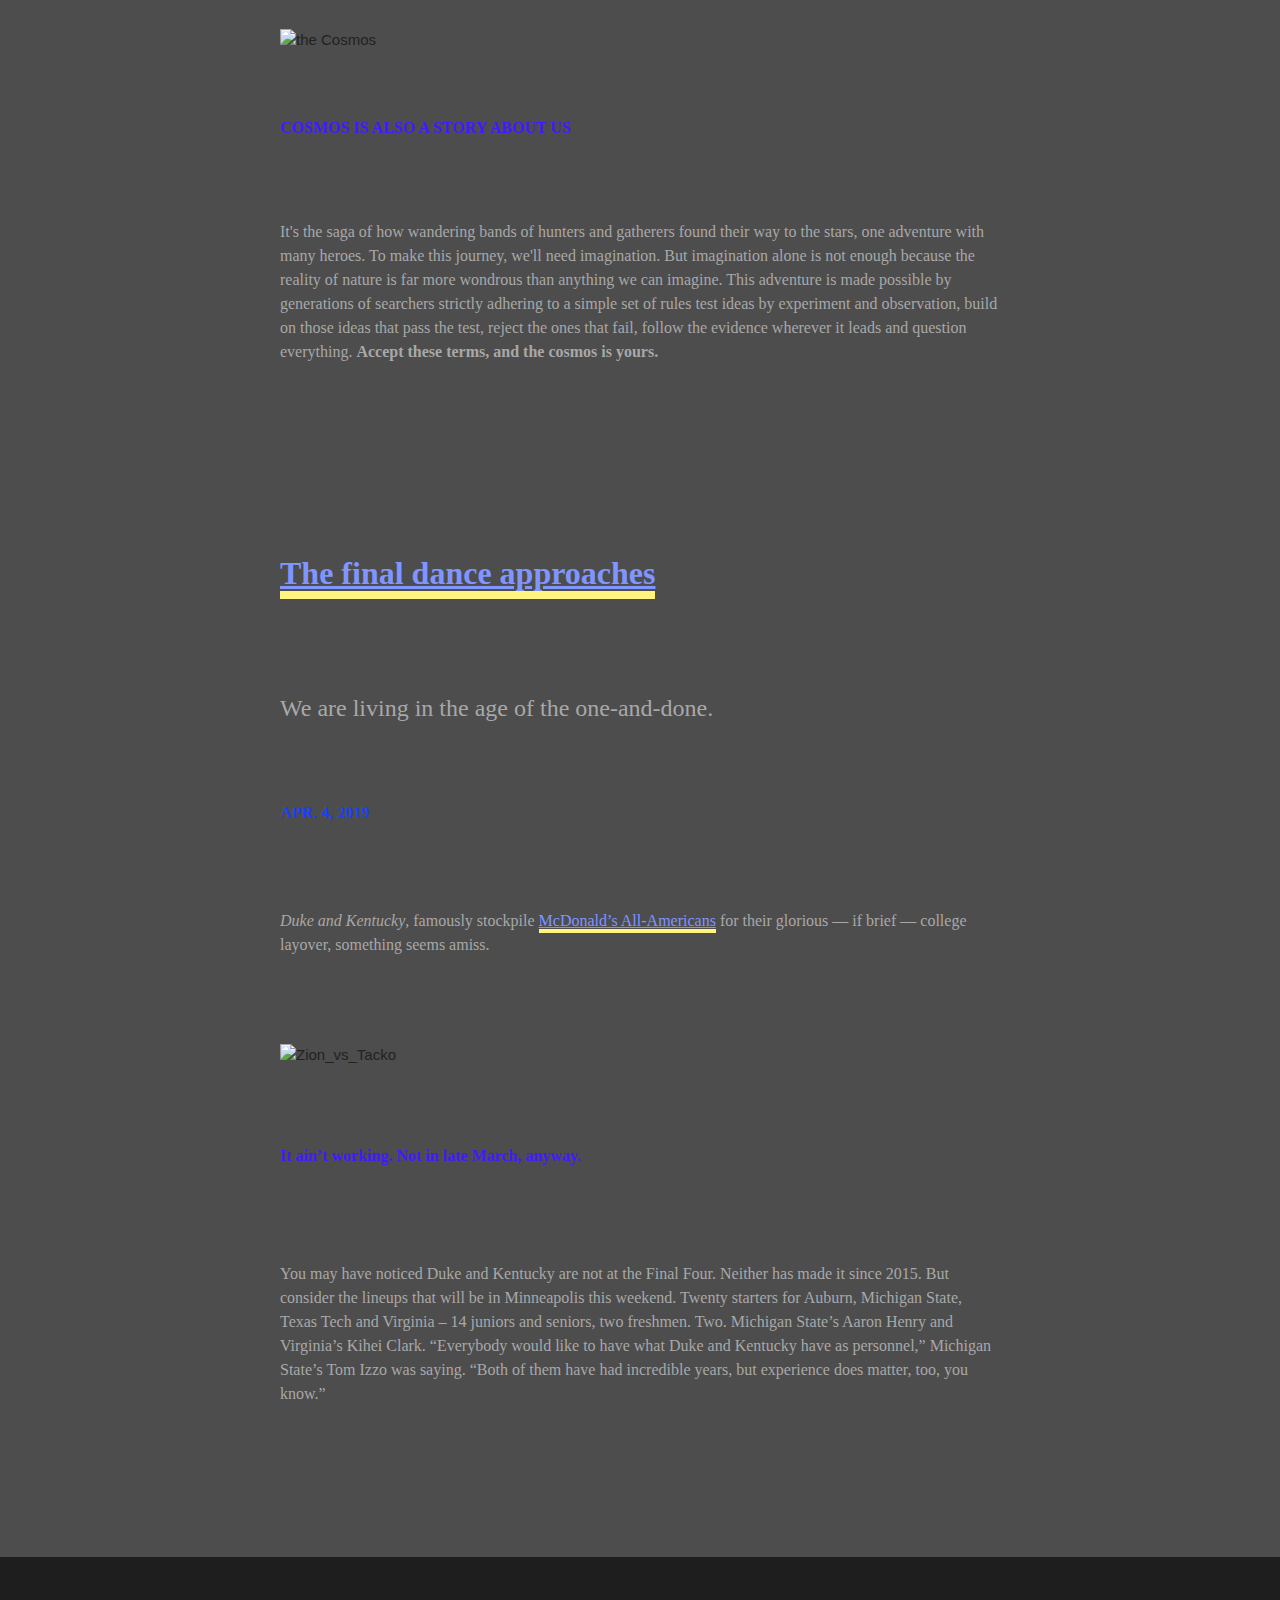
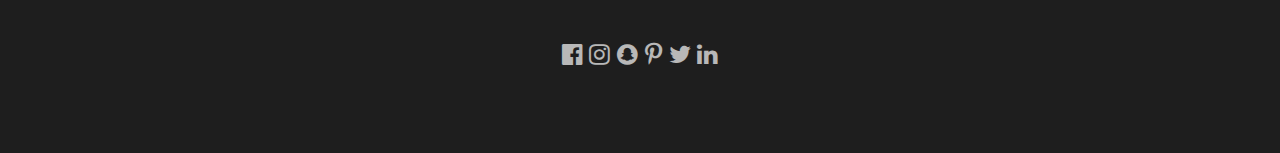
==== commit efade858: "Added a footer with non-linked social media links" ====
--- a/index.html
+++ b/index.html
@@ -9,10 +9,13 @@
 
   <link rel="manifest" href="site.webmanifest">
   <link rel="apple-touch-icon" href="icon.png">
+  <link rel="stylesheet" href="https://www.w3schools.com/w3css/4/w3.css">
   <!-- Place favicon.ico in the root directory -->
   <link rel="stylesheet" href="css/normalize.css">
   <link rel="stylesheet" href="css/main.css">
   <link rel="stylesheet" href="https://cdnjs.cloudflare.com/ajax/libs/font-awesome/4.7.0/css/font-awesome.min.css">
+
+
 
 
   <meta name="theme-color" content="#fafafa">
@@ -21,7 +24,7 @@
 <header>
 
   <div class="header">
-    <!-- header image is in here -->
+    <!-- header image is in here css -->
   </div>
 
   <div id="navbar">
@@ -134,7 +137,21 @@
     ga('create', 'UA-XXXXX-Y', 'auto'); ga('set','transport','beacon'); ga('send', 'pageview')
   </script>
   <!-- <script src="https://www.google-analytics.com/analytics.js" async defer></script> -->
-  <button onclick="topFunction()" id="myBtn" title="Go to top">Top</button>
+
+  <!-- Footer -->
+  <footer class="w3-center w3-black w3-padding-64 w3-opacity w3-hover-opacity-off">
+    <button onclick="topFunction()" id="myBtn" title="Go to top">Top</button>
+    <div class="w3-xlarge w3-section">
+      <i class="fa fa-facebook-official w3-hover-opacity"></i>
+      <i class="fa fa-instagram w3-hover-opacity"></i>
+      <i class="fa fa-snapchat w3-hover-opacity"></i>
+      <i class="fa fa-pinterest-p w3-hover-opacity"></i>
+      <i class="fa fa-twitter w3-hover-opacity"></i>
+      <i class="fa fa-linkedin w3-hover-opacity"></i>
+    </div>
+  </footer>
 </body>
 
+
+<!-- Create  parallax effect -->
 </html>
--- a/css/main.css
+++ b/css/main.css
@@ -137,14 +137,14 @@
 .header {
 
   /* Use "linear-gradient" to add a darken background effect to the image (photographer.jpg). This will make the text easier to read */
-  background-image: linear-gradient(rgba(0, 0, 0, 0.15), rgba(0, 0, 0, 0.15)), url(../img/supercover.jpg);
+  background-image: linear-gradient(rgba(0, 0, 0, 0.15), rgba(0, 0, 0, 0.15)), url(../img/dummysolar.jpg); /*change to Savage Dweeb header image eventually, was on superheroes*/
 
   /* Position and center the image to scale nicely on all screens */
   background-position: center;
   background-repeat: no-repeat;
-  background-size: 75% 50em;
+  background-size: 75% 20em;
   position: relative;
-  padding: 25em;
+  padding: 15em;
   background-color: hsl(0, 000%, 008%);
 }
 
@@ -253,8 +253,8 @@
   z-index: 99; /* Make sure it does not overlap */
   border: none; /* Remove borders */
   outline: none; /* Remove outline */
-  background-color: red; /* Set a background color */
-  color: white; /* Text color */
+  background-color: hsl(55, 100%, 75%); /* Set a background color */
+  color: hsl(230, 100%, 75%); /* Text color */
   cursor: pointer; /* Add a mouse pointer on hover */
   padding: 15px; /* Some padding */
   border-radius: 10px; /* Rounded corners */
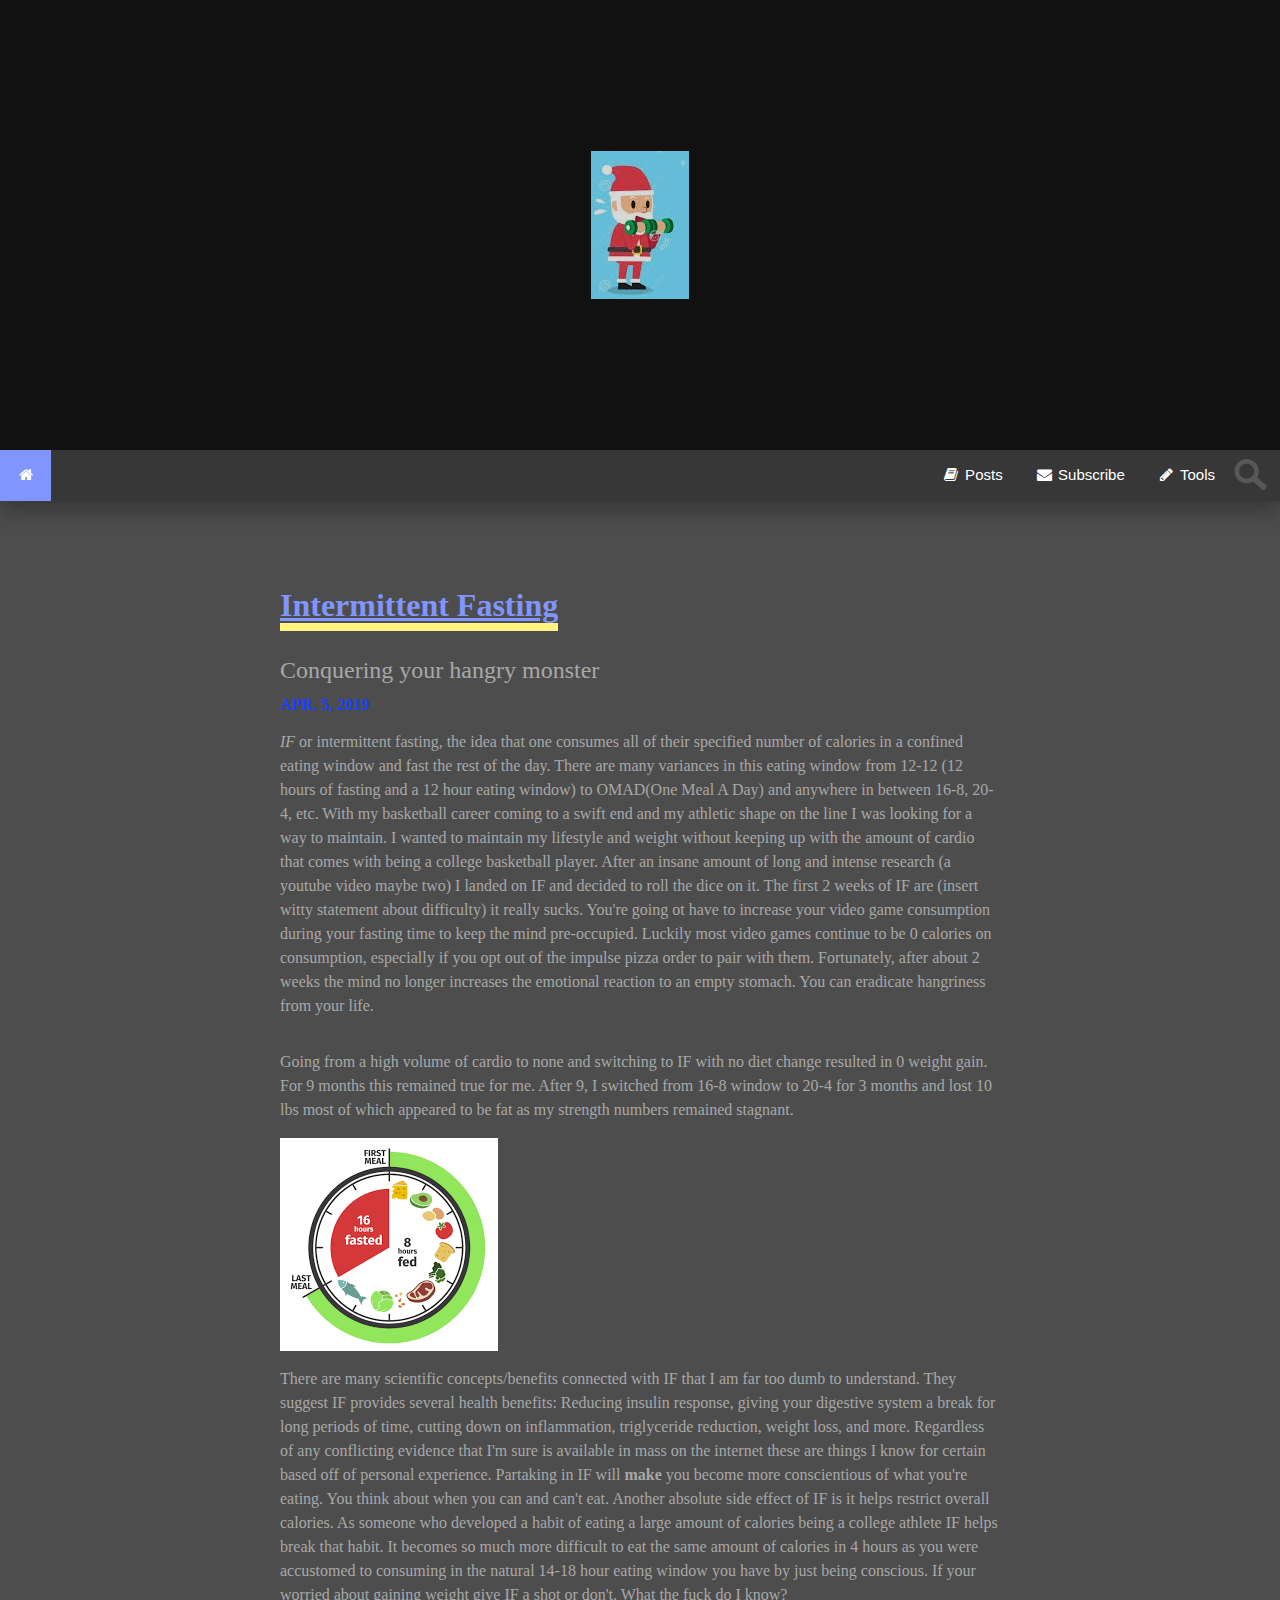
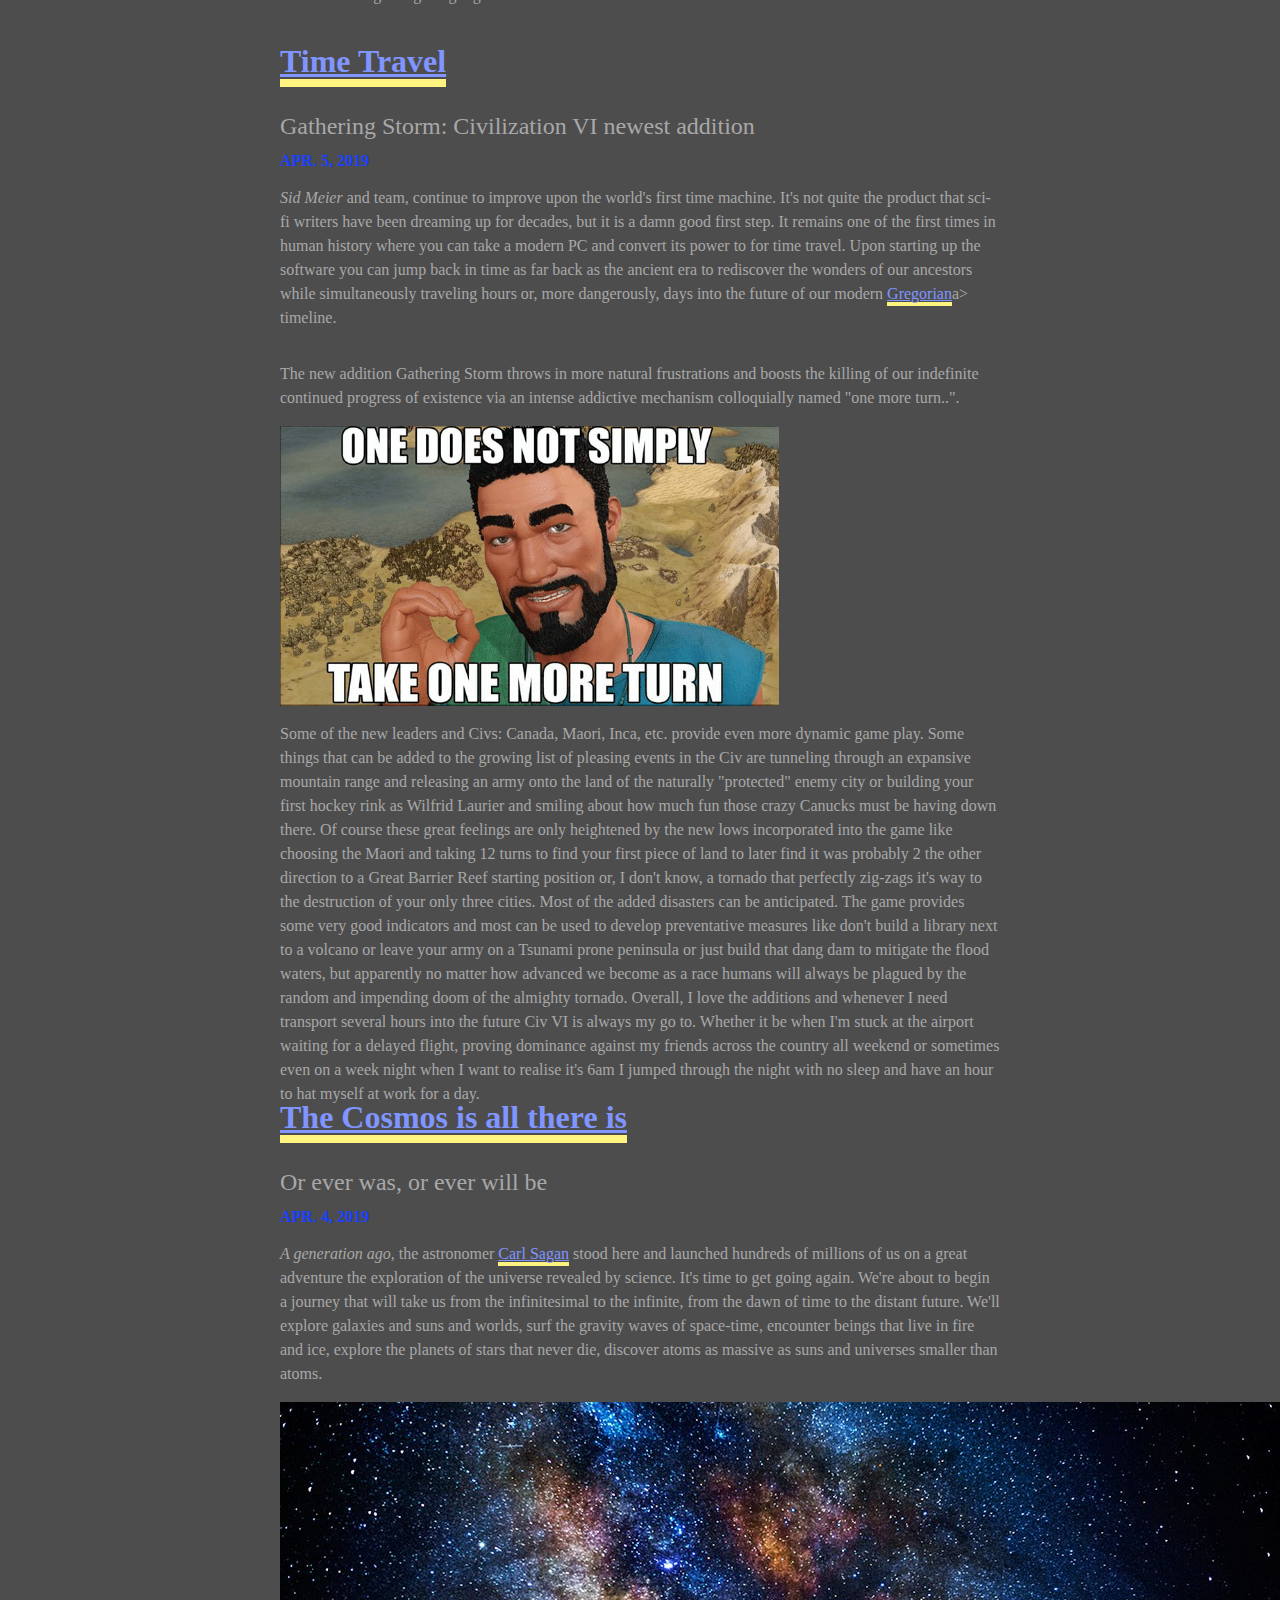
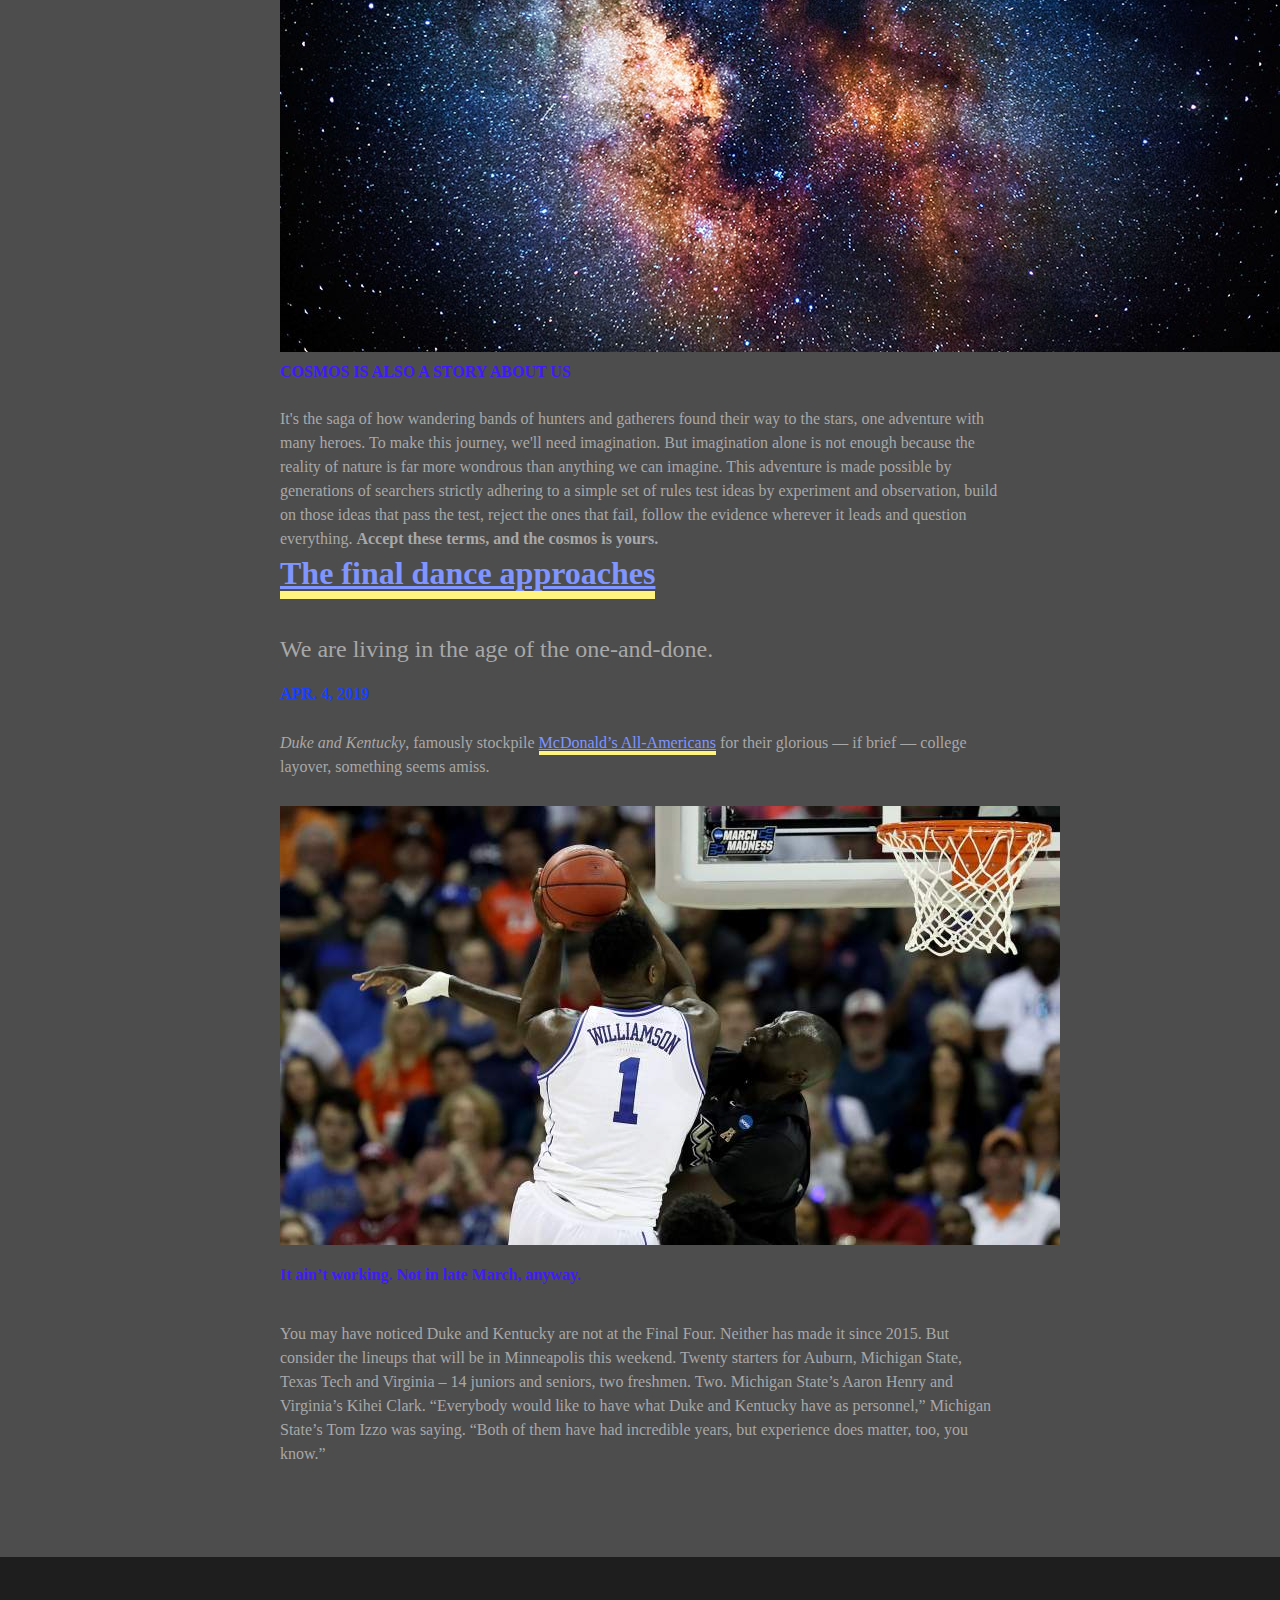
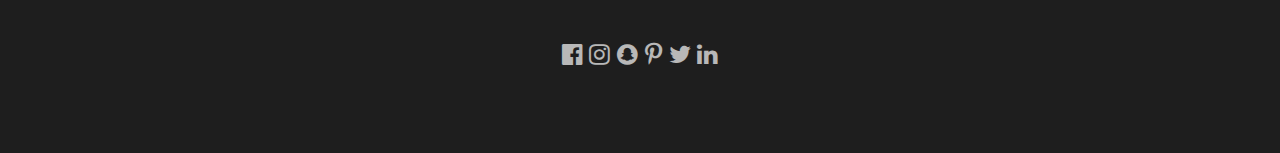
==== commit 3eb4941c: "Fixed search bar again" ====
--- a/index.html
+++ b/index.html
@@ -19,6 +19,7 @@
 
 
   <meta name="theme-color" content="#fafafa">
+  <meta name="viewport" content="width=device-width, initial-scale=1.0">
   <!-- first css grid: could later be converted to stylesheet reference -->
 </head>
 <header>
@@ -30,14 +31,13 @@
   <div id="navbar">
     <ul>
       <li><a class="active" href="http://localhost:63342/blog/index.html?_ijt=lnn68el8rse6l0i8oo9ku7rfv8"><i class="fa fa-fw fa-home"></i></a></li>
-      <li style="float:right" class="dropdown">
-        <a href="javascript:void(0)" class="dropbtn"><i class="fa fa-fw fa-search"></i> </a>
-        <div class="dropdown-content">
-          <label>
-            <input type="text" placeholder="Search..">
-          </label>
-        </div>
-      </li>
+          <li style="float:right">
+            <form id="demo-2">
+              <label>
+                <input type="search" placeholder="Search">
+              </label>
+            </form>
+          </li>
       <li style="float:right"><a href="http://localhost:63342/blog/404.html?_ijt=2ihmbt1nt3hv8ilvk5qpobf54l"><i class="fa fa-pencil fa-fw"></i> Tools</a></li>
       <li style="float:right"><a href="http://localhost:63342/blog/subscribe.html?_ijt=du61jpvh3gceojvkk5544ej7e8"><i class="fa fa-fw fa-envelope"></i> Subscribe</a></li>
       <li style="float:right" class="dropdown">
--- a/css/main.css
+++ b/css/main.css
@@ -134,18 +134,40 @@
  --------------------------------------------------------------------------*/
 
 /* The hero image */
-.header {
+header .header {
 
   /* Use "linear-gradient" to add a darken background effect to the image (photographer.jpg). This will make the text easier to read */
-  background-image: linear-gradient(rgba(0, 0, 0, 0.15), rgba(0, 0, 0, 0.15)), url(../img/dummysolar.jpg); /*change to Savage Dweeb header image eventually, was on superheroes*/
+  background-image: linear-gradient(rgba(0, 0, 0, 0.15), rgba(0, 0, 0, 0.15)), url(../img/santa1.jpeg); /*change to Savage Dweeb header image eventually, was on superheroes*/
 
   /* Position and center the image to scale nicely on all screens */
   background-position: center;
   background-repeat: no-repeat;
-  background-size: 75% 20em;
+  background-size: auto;
+  /* background-size: 75% 20em;*/
   position: relative;
   padding: 15em;
   background-color: hsl(0, 000%, 008%);
+}
+
+/* For width 1000px and smaller: */
+@media only screen and (max-width: 1500px) {
+  header .header {
+    background-image: linear-gradient(rgba(0, 0, 0, 0.15), rgba(0, 0, 0, 0.15)), url(../img/santa2.jpg);
+  }
+}
+
+/* For width 800px and smaller: */
+@media only screen and (max-width: 1000px) {
+  header .header {
+    background-image: linear-gradient(rgba(0, 0, 0, 0.15), rgba(0, 0, 0, 0.15)), url(../img/santa1.jpeg);
+  }
+}
+
+/* For width 600px and smaller: */
+@media only screen and (max-width: 500px) {
+  header .header {
+    background-image: linear-gradient(rgba(0, 0, 0, 0.15), rgba(0, 0, 0, 0.15)), url(../img/santa2.jpg);
+  }
 }
 
 #navbar ul {
@@ -200,31 +222,80 @@
   display: block;
 }
 
-/* Style the search box inside the navigation bar */
-#navbar input[type=text] {
-  float: right;
-  padding: 6px;
-  border: none;
-  margin-top: 8px;
-  margin-right: 16px;
-  font-size: 17px;
-}
-
-/* When the screen is less than 600px wide, stack the links and the search field vertically instead of horizontally */
-@media screen and (max-width: 600px) {
-  #navbar a, #navbar input[type=text] {
-    float: none;
-    display: block;
-    text-align: left;
-    width: 100%;
-    margin: 0;
-    padding: 14px;
-  }
-  #navbar input[type=text] {
-    border: 1px solid #ccc;
-  }
-}
-
+input {
+  outline: none;
+  border-color: transparent;
+}
+input[type=search] {
+  -webkit-appearance: textfield;
+  -webkit-box-sizing: content-box;
+  font-family: inherit;
+  font-size: 100%;
+}
+input::-webkit-search-decoration,
+input::-webkit-search-cancel-button {
+  display: none;
+}
+
+
+input[type=search] {
+  background: transparent url(../img/search.png) no-repeat left;
+  padding: 9px 20px 9px 32px;
+  width: 55px;
+  background-size: contain;
+  margin-top: 5px;
+
+
+  -webkit-border-radius: 10em;
+  -moz-border-radius: 10em;
+  border-radius: 10em;
+
+  -webkit-transition: all .5s;
+  -moz-transition: all .5s;
+  transition: all .5s;
+
+}
+input[type=search]:focus {
+  width: 130px;
+  background-color: transparent;
+  border-color: hsl(230, 100%, 75%);
+
+  -webkit-box-shadow: 0 0 5px hsl(230, 100%, 75%);
+  -moz-box-shadow: 0 0 5px hsl(230, 100%, 75%);
+  box-shadow: 0 0 5px  hsl(230, 100%, 75%);
+}
+
+
+input:-moz-placeholder {
+  color: transparent;
+}
+input::-webkit-input-placeholder {
+  color: transparent;
+}
+
+/* Demo 2 */
+#demo-2 input[type=search] {
+  width: 15px;
+  padding-left: 10px;
+  color: transparent;
+  cursor: pointer;
+}
+#demo-2 input[type=search]:hover {
+  background-color: transparent;
+}
+#demo-2 input[type=search]:focus {
+  width: 130px;
+  padding-left: 32px;
+  color: white;
+  background-color: transparent;
+  cursor: auto;
+}
+#demo-2 input:-moz-placeholder {
+  color: transparent;
+}
+#demo-2 input::-webkit-input-placeholder {
+  color: transparent;
+}
 .content {
   padding: 16px;
 }
@@ -267,6 +338,8 @@
 
 
 
+
+
  /* ==========================================================================
    Helper classes
    ========================================================================== */
@@ -347,7 +420,7 @@
   clear: both;
 }
 
- 
+
 /* ==========================================================================
    EXAMPLE Media Queries for Responsive Design.
    These examples override the primary ('mobile first') styles.
@@ -365,7 +438,7 @@
     /* Style adjustments for high resolution devices */
 }
 
- 
+
 /* ==========================================================================
    Print styles.
    Inlined to avoid the additional HTTP request:
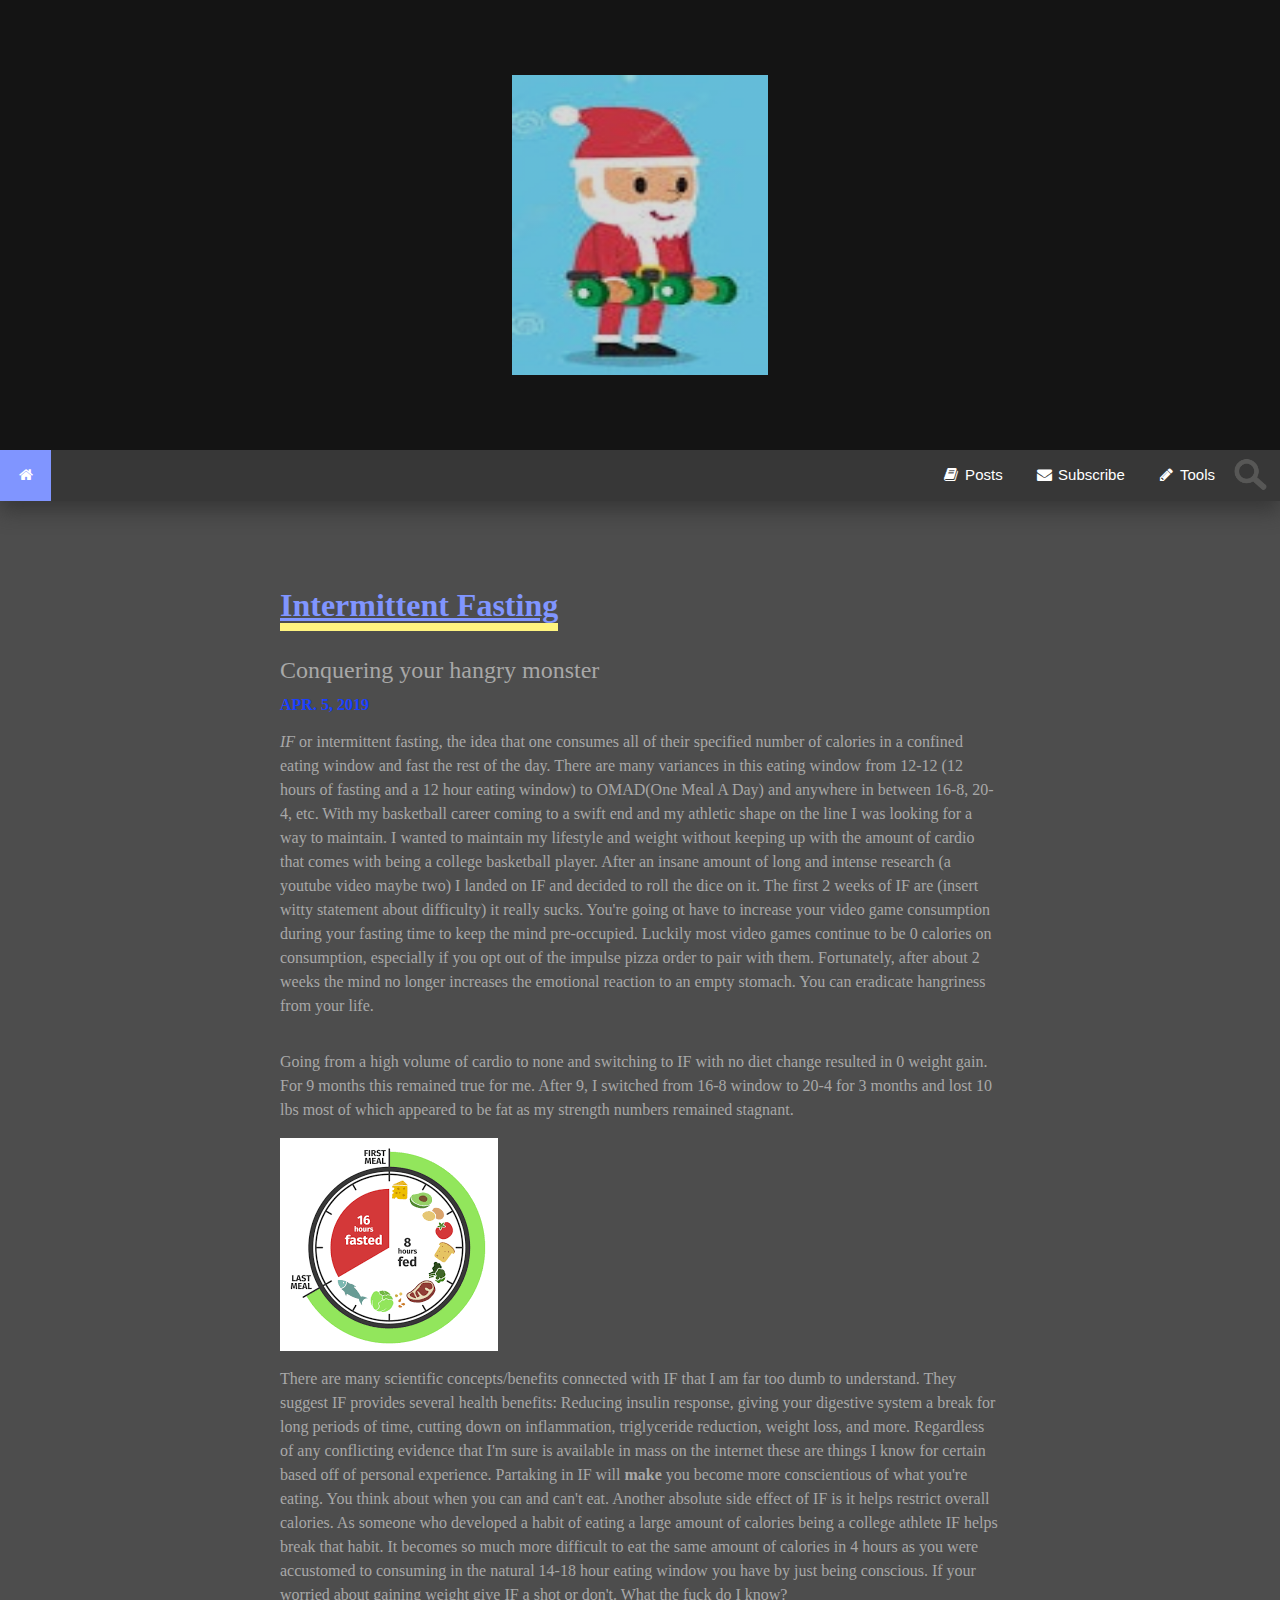
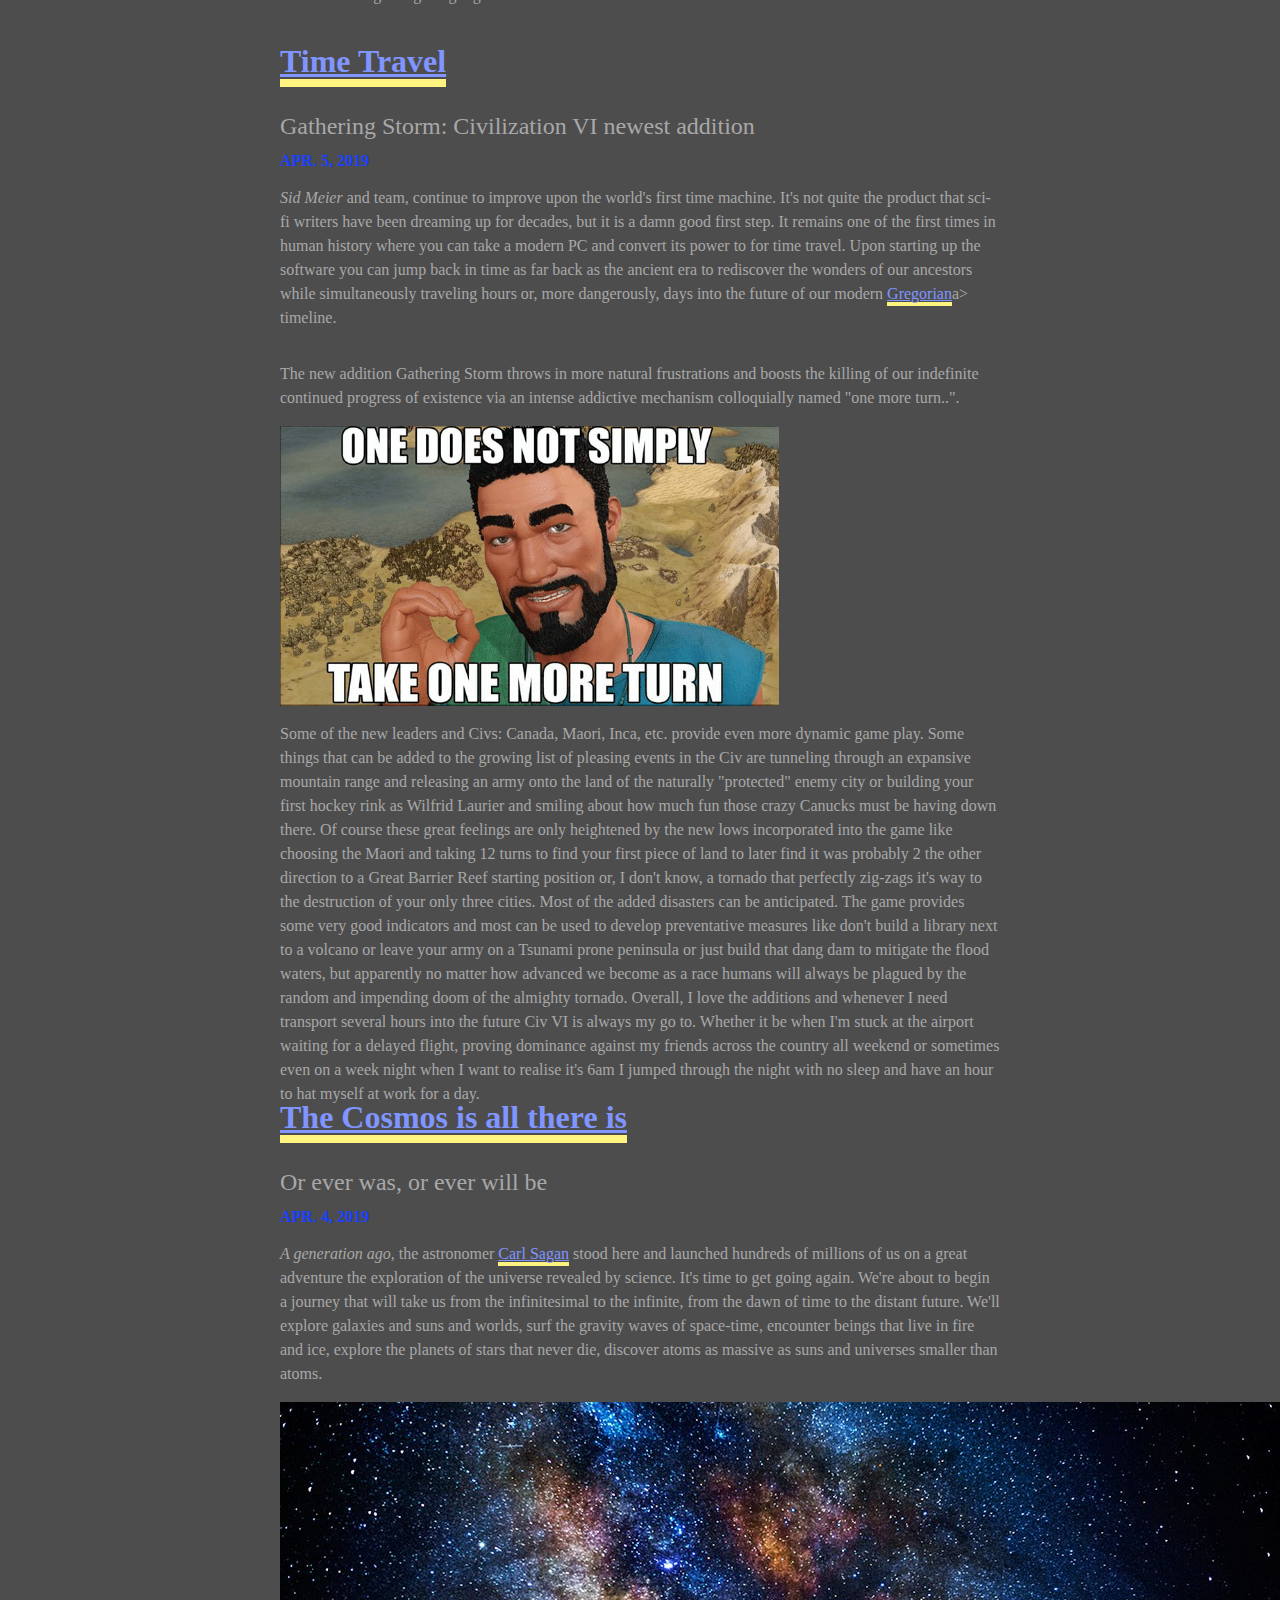
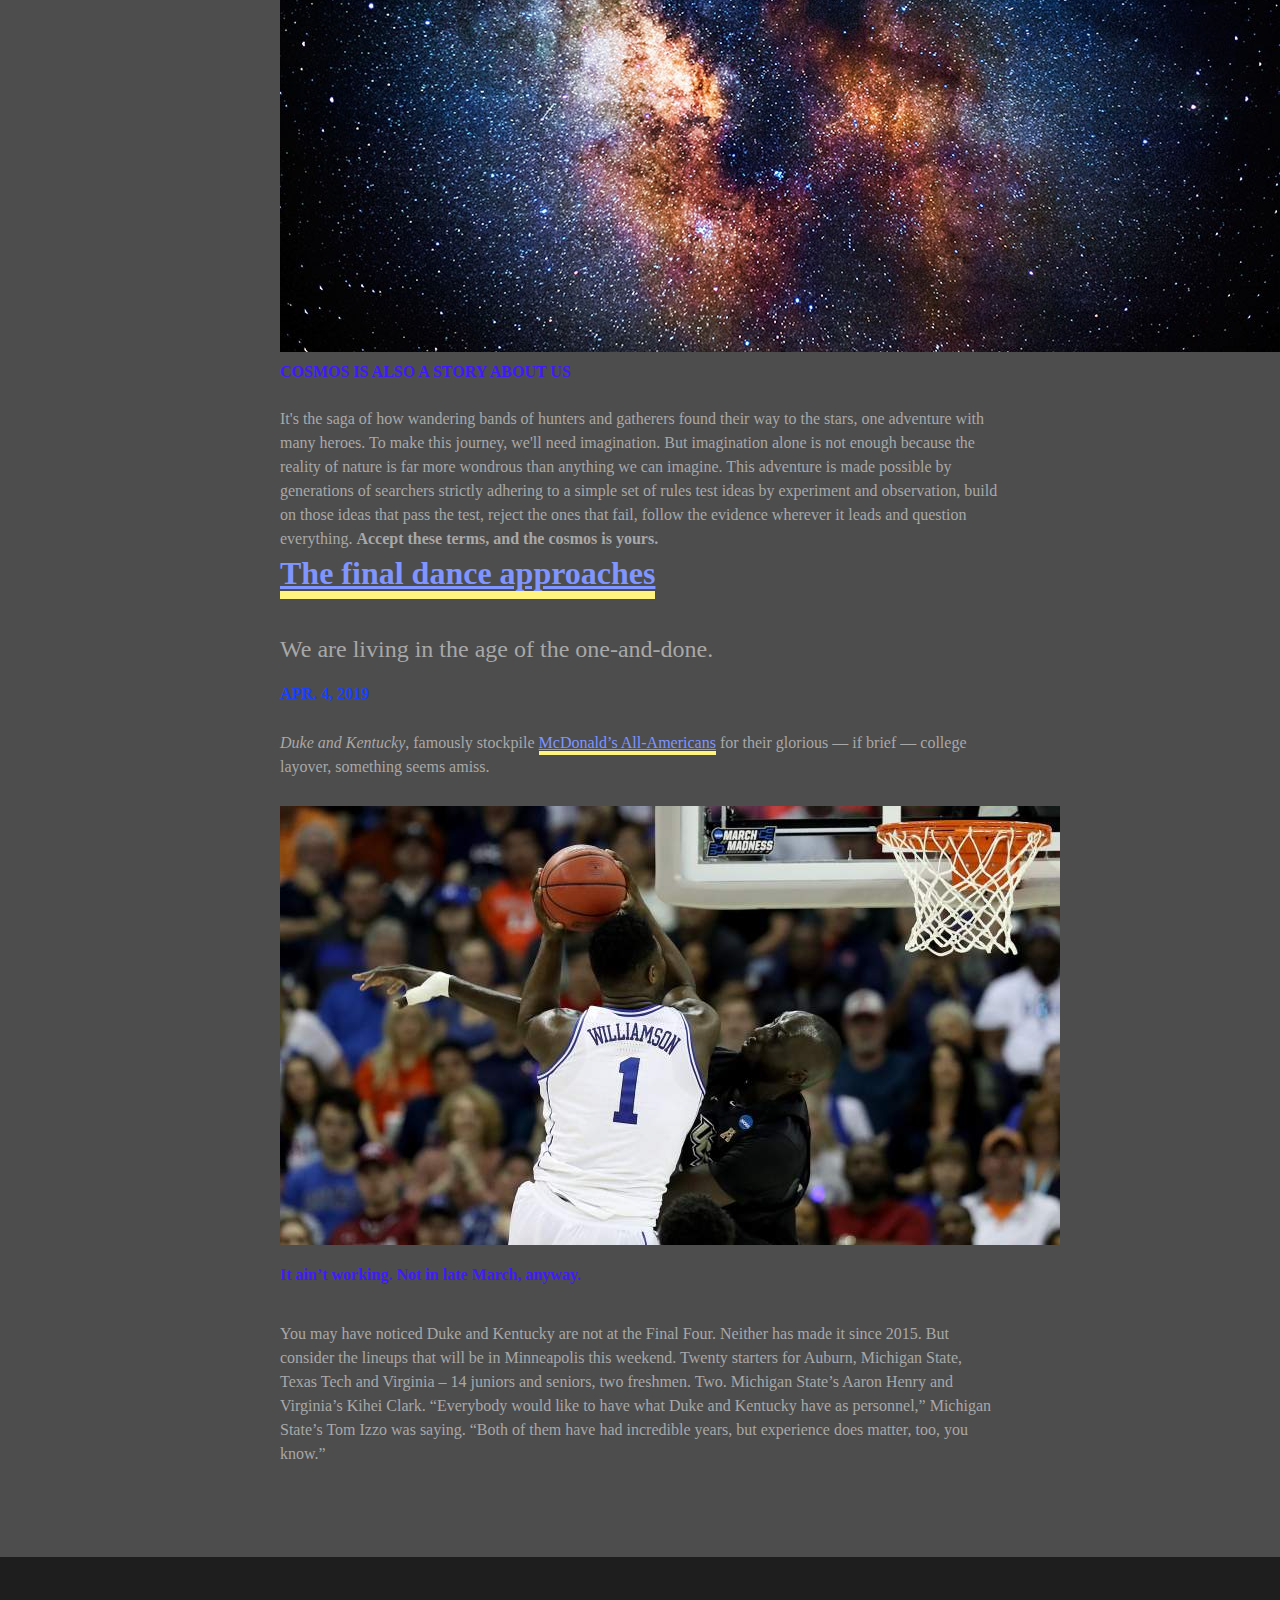
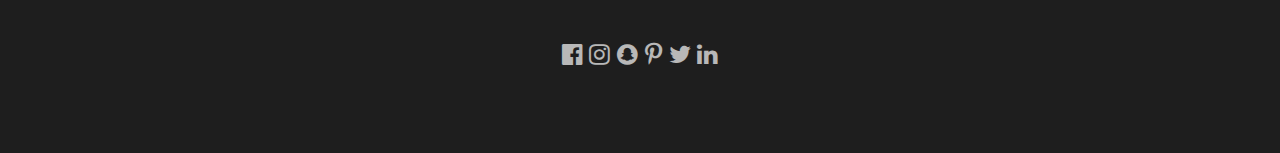
==== commit fa03f5b0: "Switched back to santa because dweeb takes too long to load. Helped configured tools page still usin" ====
--- a/index.html
+++ b/index.html
@@ -61,7 +61,7 @@
   <!-- Add your site or application content here -->
   <!--<h1>Savage Dweeb</h1> -->
   <!-- first html grid -->
-
+<!-- commit test-->
   <div class = "content">
     <article id="if">
       <h1><a href="#if">Intermittent Fasting</a></h1>
--- a/css/main.css
+++ b/css/main.css
@@ -137,13 +137,13 @@
 header .header {
 
   /* Use "linear-gradient" to add a darken background effect to the image (photographer.jpg). This will make the text easier to read */
-  background-image: linear-gradient(rgba(0, 0, 0, 0.15), rgba(0, 0, 0, 0.15)), url(../img/santa1.jpeg); /*change to Savage Dweeb header image eventually, was on superheroes*/
+  background-image: linear-gradient(rgba(0, 0, 0, 0.15), rgba(0, 0, 0, 0.15)), url(../img/santa2.jpg); /*change to Savage Dweeb header image eventually, was on superheroes*/
 
   /* Position and center the image to scale nicely on all screens */
   background-position: center;
   background-repeat: no-repeat;
-  background-size: auto;
-  /* background-size: 75% 20em;*/
+  /*background-size: 1500px 500px; */
+  background-size: 20% 20em;
   position: relative;
   padding: 15em;
   background-color: hsl(0, 000%, 008%);
@@ -152,21 +152,21 @@
 /* For width 1000px and smaller: */
 @media only screen and (max-width: 1500px) {
   header .header {
-    background-image: linear-gradient(rgba(0, 0, 0, 0.15), rgba(0, 0, 0, 0.15)), url(../img/santa2.jpg);
+    background-image: linear-gradient(rgba(0, 0, 0, 0.15), rgba(0, 0, 0, 0.15)), url(../img/santa1.jpeg);  /*../img/SavageDweeb_Alpha.png*/
   }
 }
 
 /* For width 800px and smaller: */
 @media only screen and (max-width: 1000px) {
   header .header {
-    background-image: linear-gradient(rgba(0, 0, 0, 0.15), rgba(0, 0, 0, 0.15)), url(../img/santa1.jpeg);
+    background-image: linear-gradient(rgba(0, 0, 0, 0.15), rgba(0, 0, 0, 0.15)), url(../img/santa2.jpg);
   }
 }
 
 /* For width 600px and smaller: */
 @media only screen and (max-width: 500px) {
   header .header {
-    background-image: linear-gradient(rgba(0, 0, 0, 0.15), rgba(0, 0, 0, 0.15)), url(../img/santa2.jpg);
+    background-image: linear-gradient(rgba(0, 0, 0, 0.15), rgba(0, 0, 0, 0.15)), url(../img/santa1.jpeg);
   }
 }
 
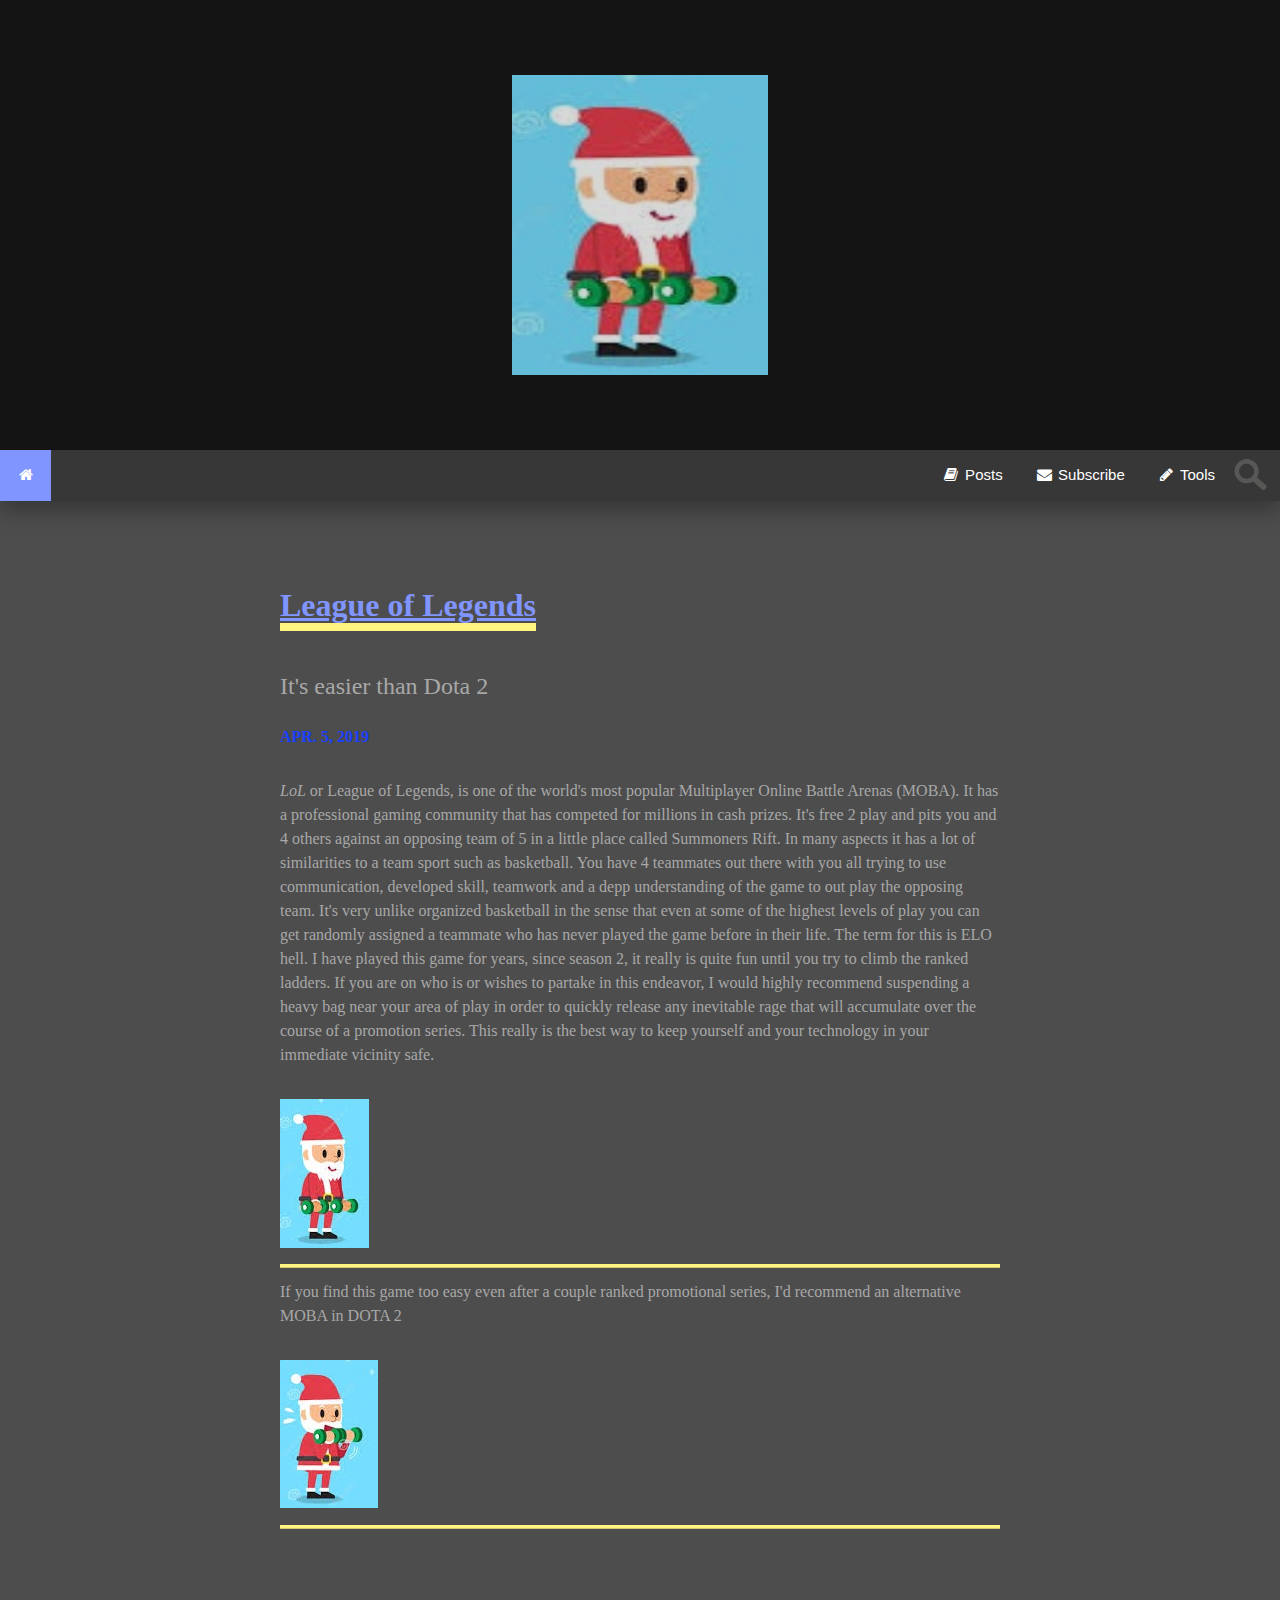
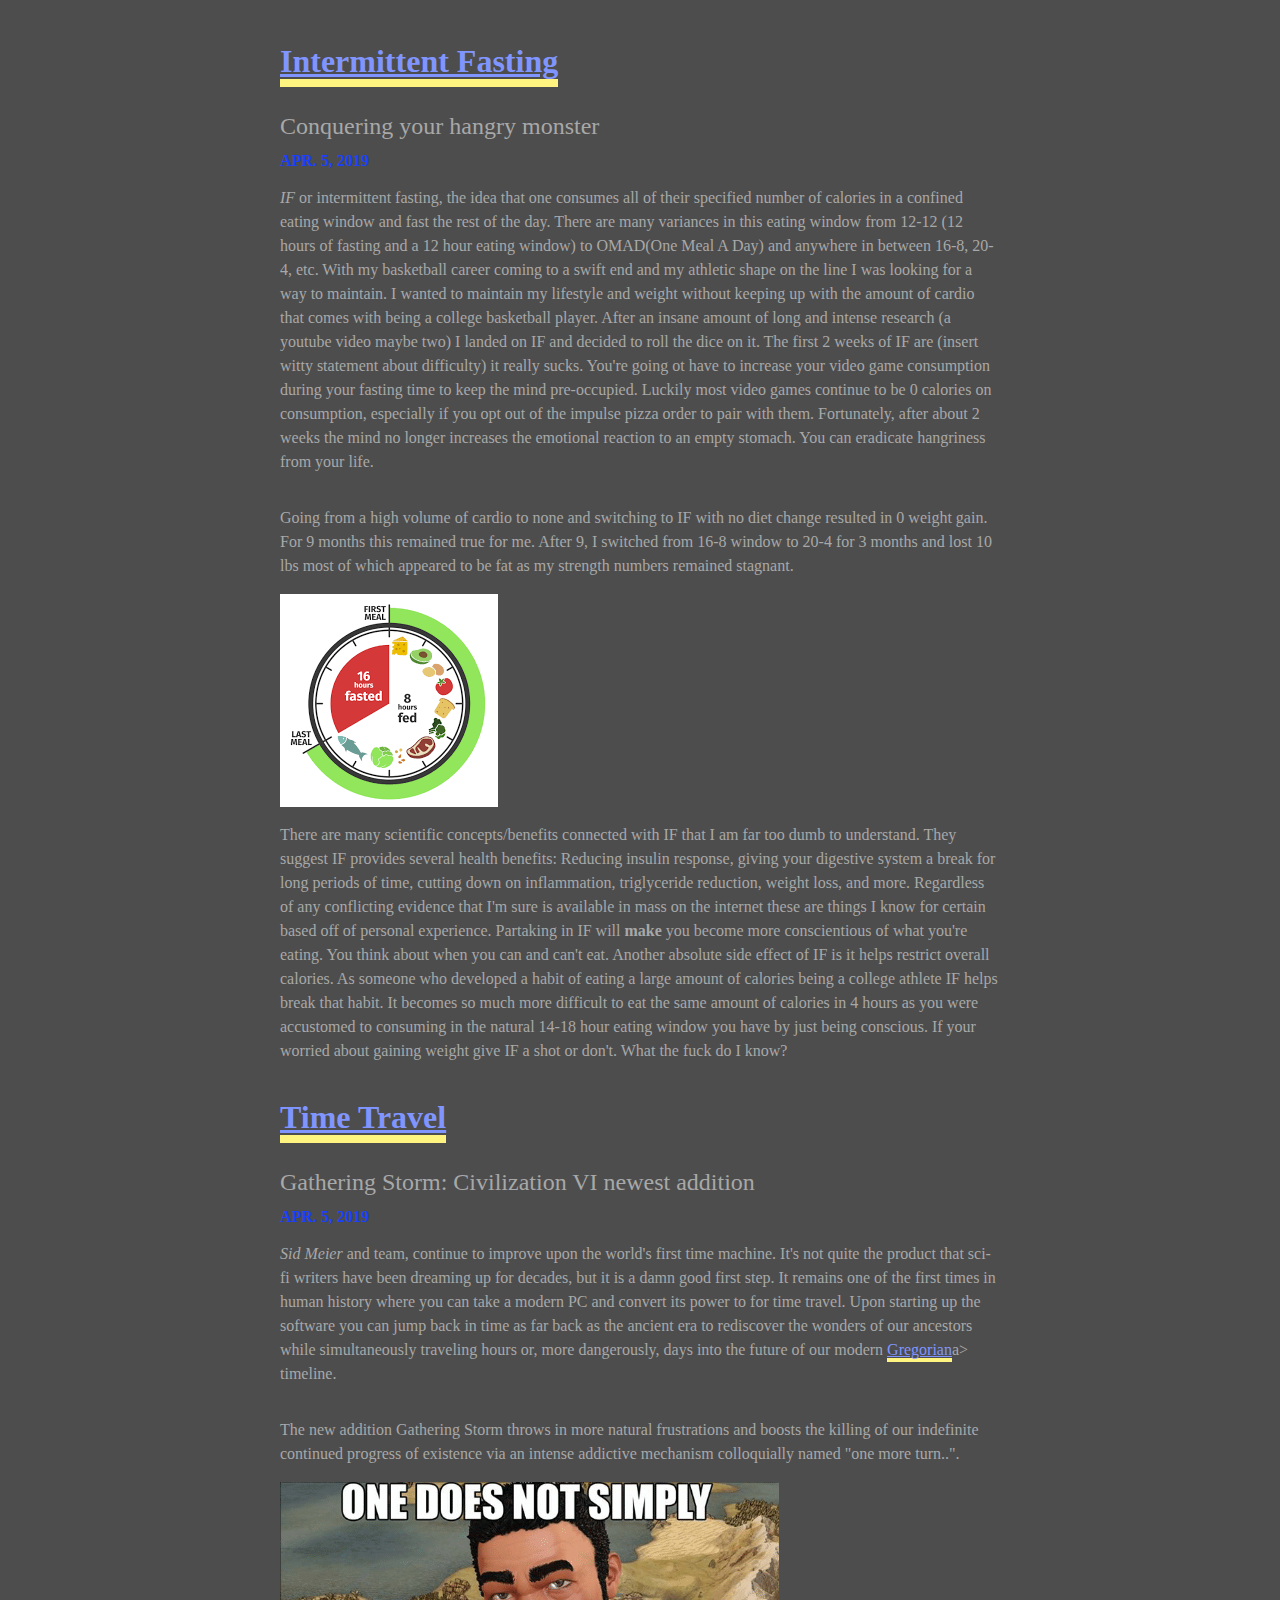
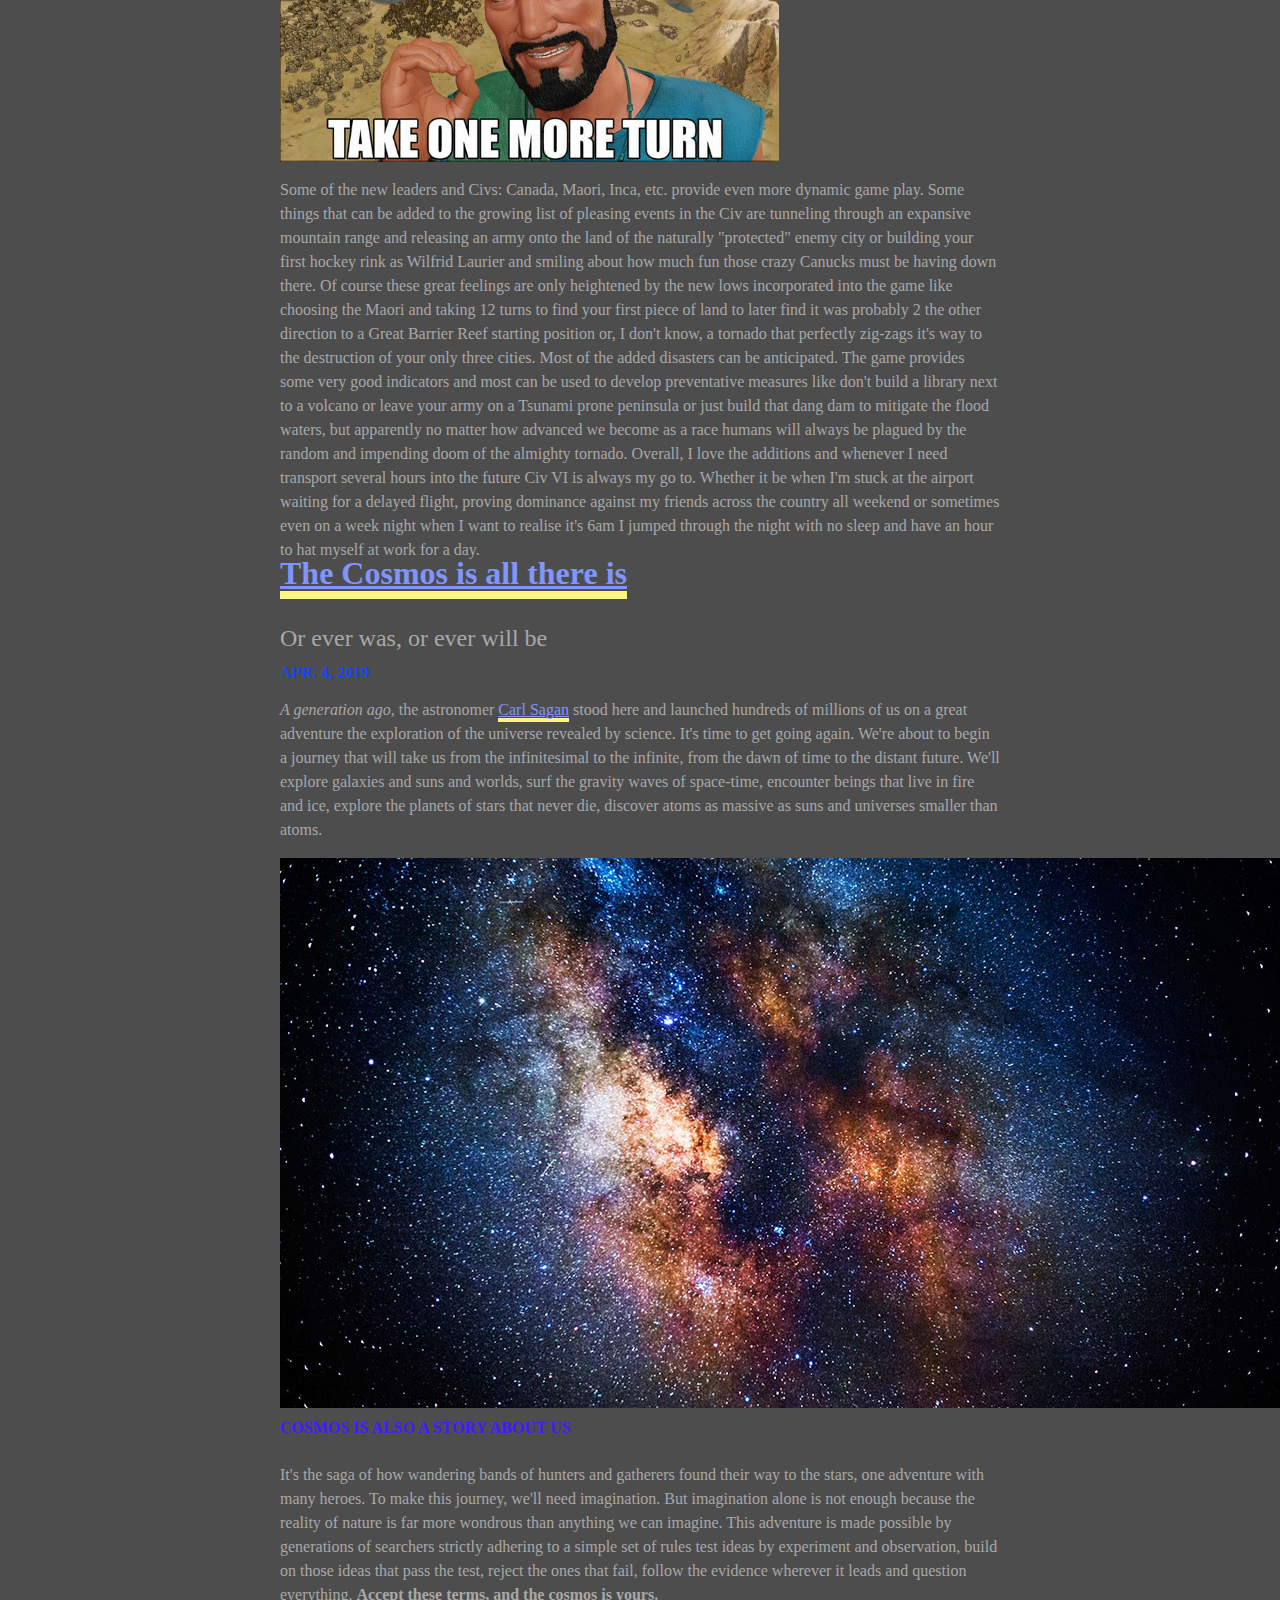
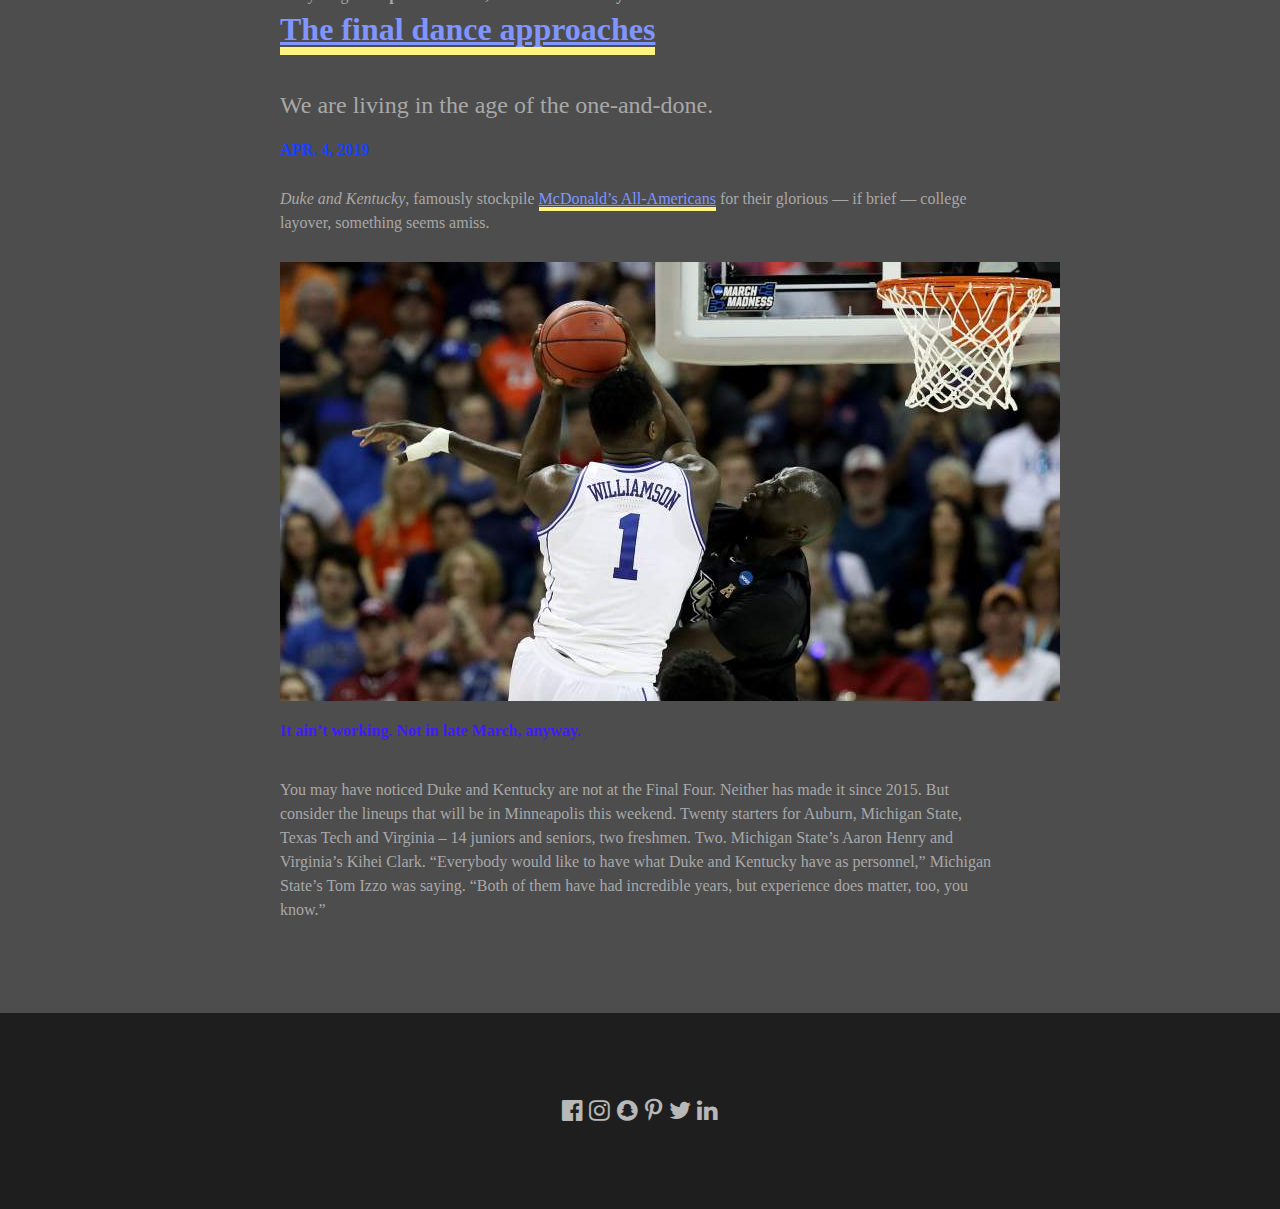
==== commit c70abbf0: "Added a couple Tools ideas as headers, added a league article." ====
--- a/index.html
+++ b/index.html
@@ -38,7 +38,7 @@
               </label>
             </form>
           </li>
-      <li style="float:right"><a href="http://localhost:63342/blog/404.html?_ijt=2ihmbt1nt3hv8ilvk5qpobf54l"><i class="fa fa-pencil fa-fw"></i> Tools</a></li>
+      <li style="float:right"><a href="http://localhost:63342/blog/tools.html?_ijt=7p41li5rsrmu129fa1ugdl41e0"><i class="fa fa-pencil fa-fw"></i> Tools</a></li>
       <li style="float:right"><a href="http://localhost:63342/blog/subscribe.html?_ijt=du61jpvh3gceojvkk5544ej7e8"><i class="fa fa-fw fa-envelope"></i> Subscribe</a></li>
       <li style="float:right" class="dropdown">
         <a href="javascript:void(0)" class="dropbtn"><i class="fa fa-book fa-fw"></i> Posts</a>
@@ -63,6 +63,19 @@
   <!-- first html grid -->
 <!-- commit test-->
   <div class = "content">
+    <article id="lol">
+      <h1><a href="#lol">League of Legends</a></h1>
+      <h2>It's easier than Dota 2</h2>
+      <time datetime="04-05-2019">APR. 5, 2019</time>
+      <p>
+        <em>LoL</em> or League of Legends, is one of the world's most popular Multiplayer Online Battle Arenas (MOBA). It has a professional gaming community that has competed for millions in cash prizes. It's free 2 play and pits you and 4 others against an opposing team of 5 in a little place called Summoners Rift. In many aspects it has a lot of similarities to a team sport such as basketball. You have 4 teammates out there with you all trying to use communication, developed skill, teamwork and a depp understanding of the game to out play the opposing team. It's very unlike organized basketball in the sense that even at some of the highest levels of play you can get randomly assigned a teammate who has never played the game before in their life. The term for this is ELO hell. I have played this game for years, since season 2, it really is quite fun until you try to climb the ranked ladders. If you are on who is or wishes to partake in this endeavor, I would highly recommend suspending a heavy bag near your area of play in order to quickly release any inevitable rage that will accumulate over the course of a promotion series. This really is the best way to keep yourself and your technology in your immediate vicinity safe.
+      </p>
+      <br>
+
+      <a href="http://na.leagueoflegends.com"><img class="size-4" src="img/santa1.jpeg" alt="league of legends logo"> </a>
+      <p>If you find this game too easy even after a couple ranked promotional series, I'd recommend an alternative MOBA in DOTA 2</p>
+      <a href="https://www.dota2.com/play/"><img class="size-1" src="img/santa2.jpg" alt="daunting dota 2 hero"> </a>
+    </article>
     <article id="if">
       <h1><a href="#if">Intermittent Fasting</a></h1>
       <h2>Conquering your hangry monster</h2>
